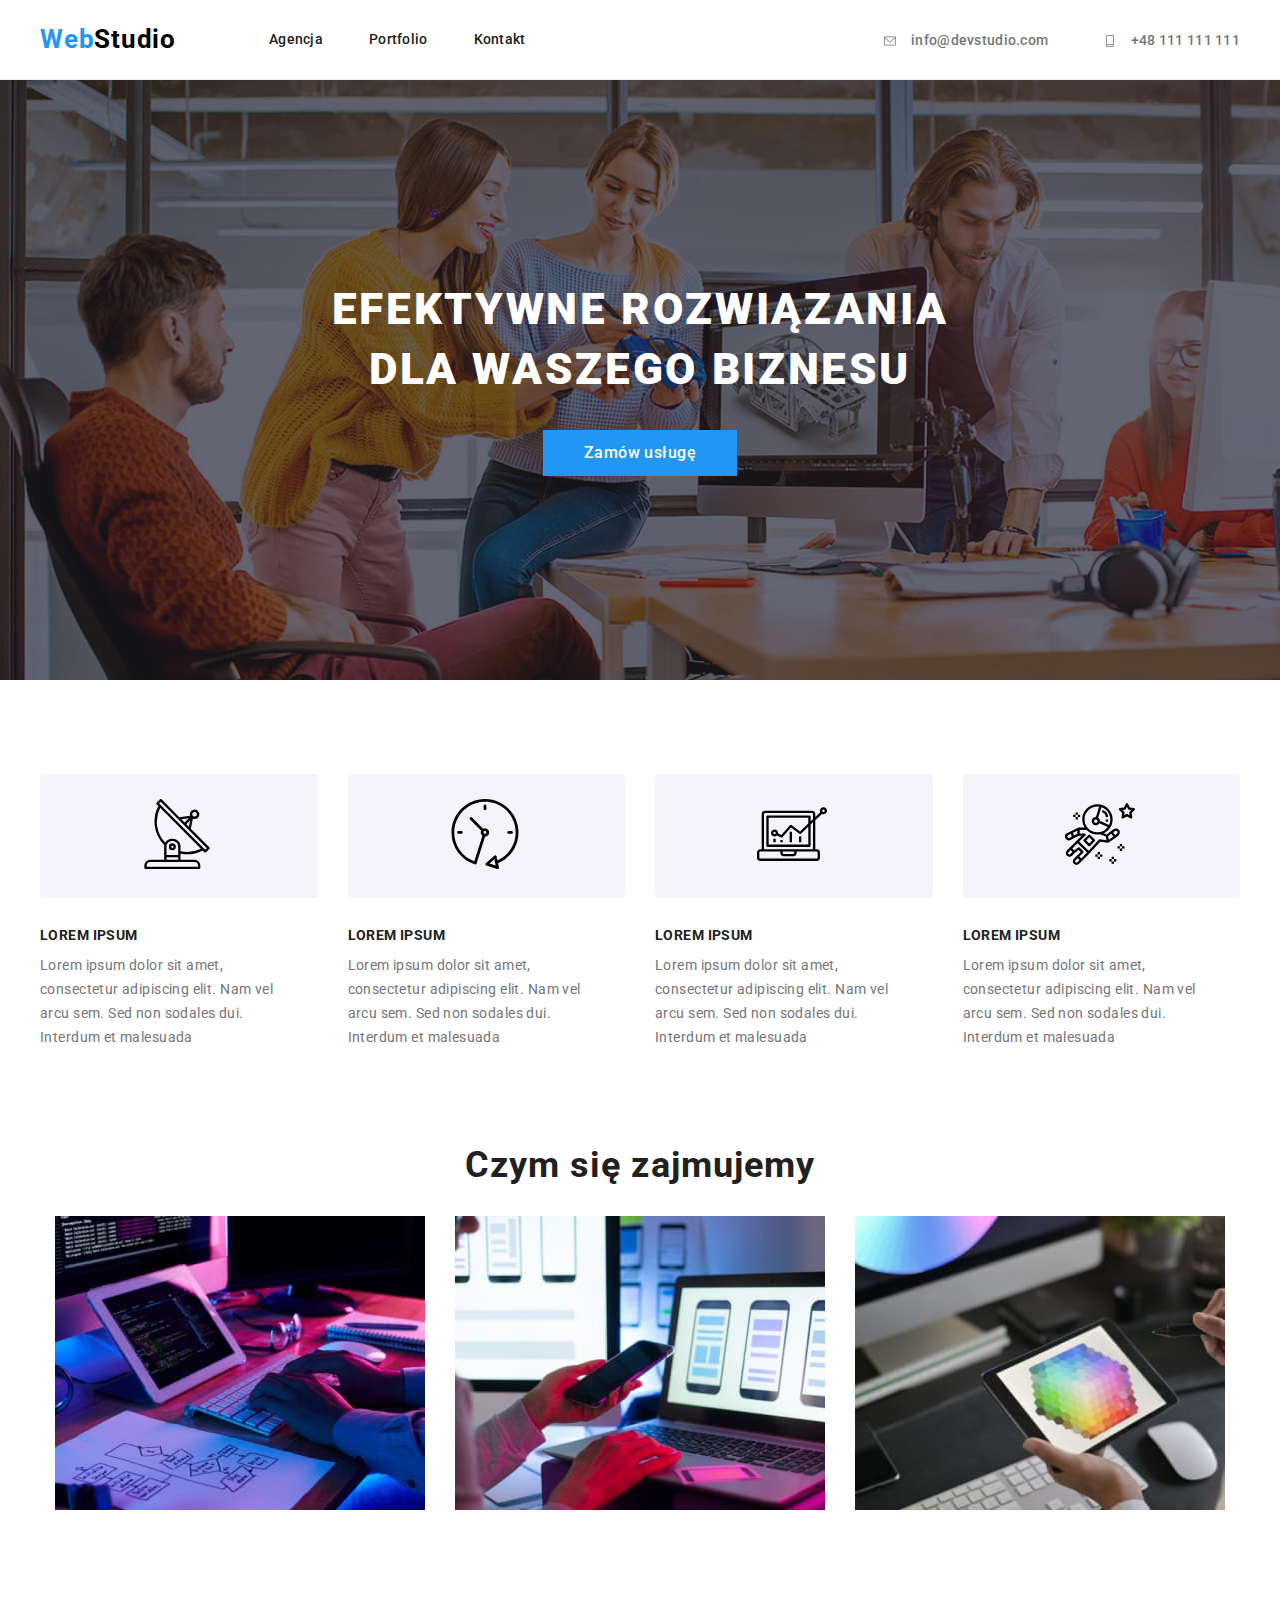
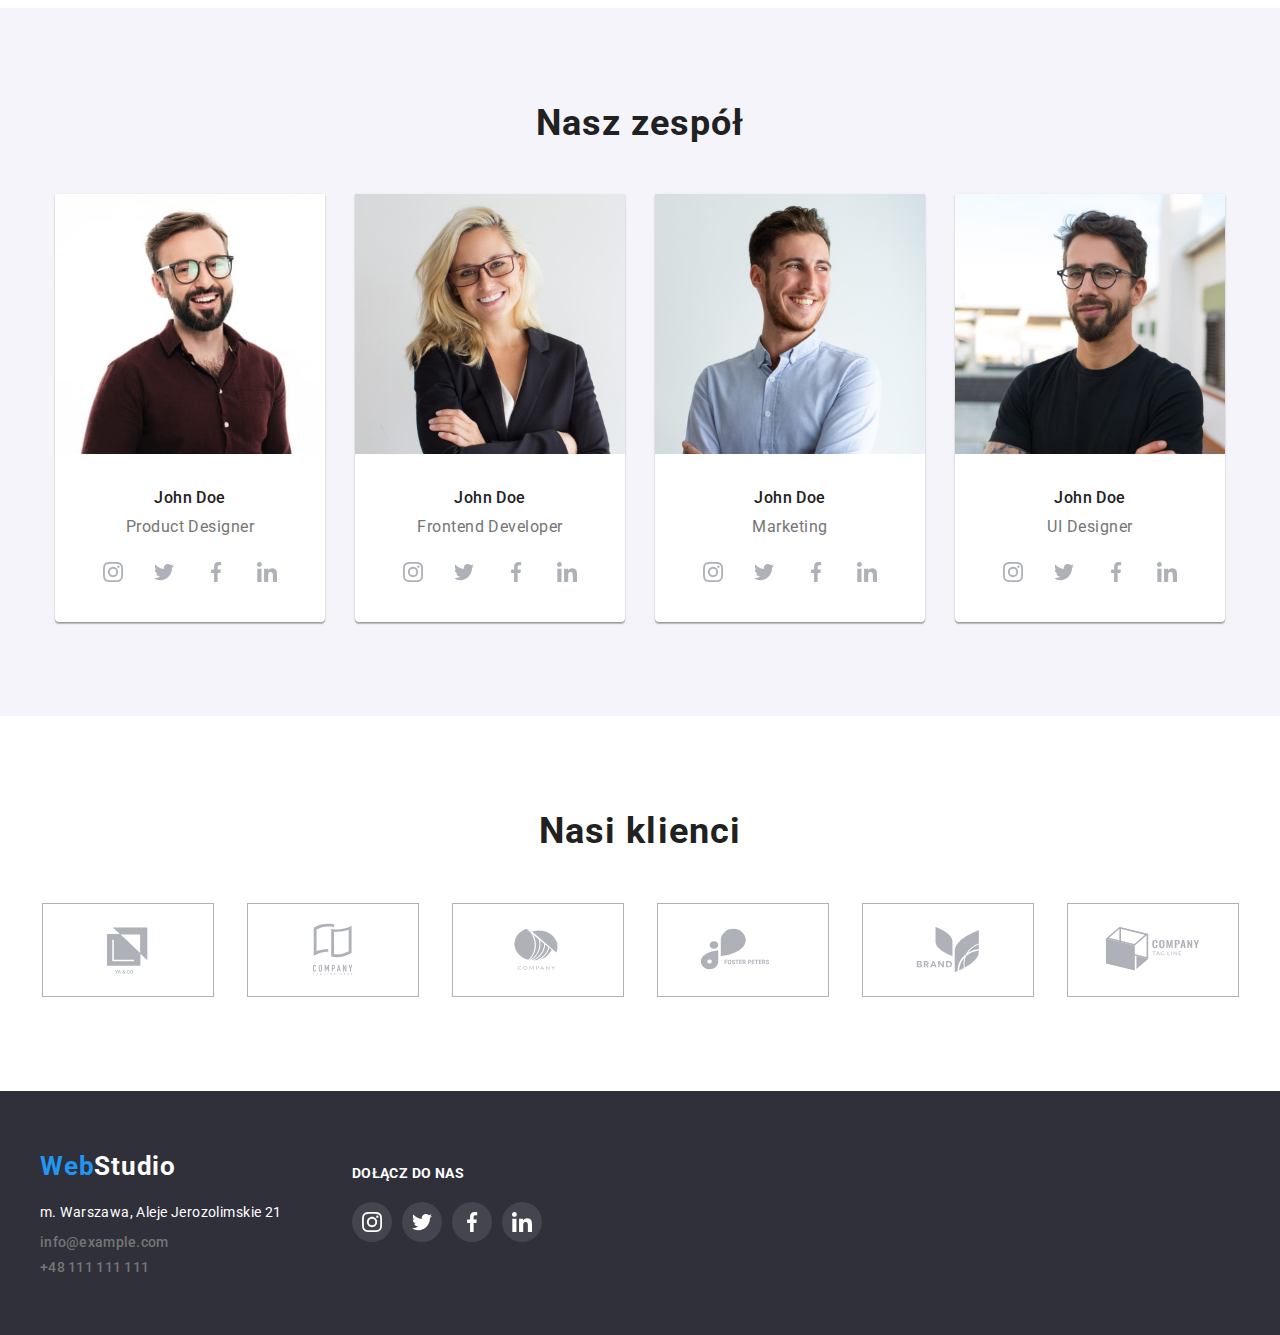
==== index.html @ 6904df34 "first-edits" ====
<!DOCTYPE html>
<html lang="pl">
    <head>
        <title>Studio</title>
        <link
            rel="stylesheet"
            href="https://cdnjs.cloudflare.com/ajax/libs/modern-normalize/1.1.0/modern-normalize.min.css"
            integrity="sha512-wpPYUAdjBVSE4KJnH1VR1HeZfpl1ub8YT/NKx4PuQ5NmX2tKuGu6U/JRp5y+Y8XG2tV+wKQpNHVUX03MfMFn9Q=="
            crossorigin="anonymous"
            referrerpolicy="no-referrer"
        />
        <link rel="stylesheet" href="css/styles.css" />
        <link rel="preconnect" href="https://fonts.googleapis.com" />
        <link rel="preconnect" href="https://fonts.gstatic.com" crossorigin />
        <link
            href="https://fonts.googleapis.com/css2?family=Raleway:wght@700&family=Roboto:wght@400;500;700;900&display=swap"
            rel="stylesheet"
        />
    </head>
    <body>
        <header class="site-nav">
            <div class="main-container">
                <div class="header-wrapper header-container">
                    <!-- LOGO -->
                    <div class="logo-header">
                        <a
                            href="index.html"
                            target="_parent"
                            rel="noreferrer noopener"
                            class="links-format"
                            ><span class="blue-font">Web</span
                            ><span class="dark-grey">Studio</span></a
                        >
                        <!-- AGENCJA, PORTFOLIO, KONTAKT -->
                        <nav class="sub-pages">
                            <ul class="list-forsubpages">
                                <li>
                                    <a class="links-format display-links first-second-nav" href="#"
                                        >Agencja</a
                                    >
                                </li>
                                <li>
                                    <a
                                        class="links-format display-links first-second-nav"
                                        href="portfolio.html"
                                        target="_parent"
                                        rel="noreferrer noopener"
                                        >Portfolio</a
                                    >
                                </li>
                                <li>
                                    <a class="links-format display-links" href="#">Kontakt</a>
                                </li>
                            </ul>
                        </nav>
                    </div>
                    <!-- CONTACT DETAILS -->
                    <div>
                        <a class="contact-header display-links" href="mailto:info@devstudio.com">
                            <svg width="16" height="12" class="icon-header">
                                <use href="./images/icons.svg#icon-envelope"></use>
                            </svg>
                            info@devstudio.com
                        </a>

                        <a class="contact-header display-links phone" href="tel:+48111111111">
                            <svg width="16" height="12" class="icon-header">
                                <use href="./images/icons.svg#icon-smartphone"></use>
                            </svg>

                            +48 111 111 111</a
                        >
                    </div>
                </div>
            </div>
        </header>

        <main>
            <section class="main-header-wrapper image-container">
                <div class="main-header">
                    <h1 class="big-title">
                        Efektywne rozwiązania <br />
                        dla waszego biznesu
                    </h1>
                    <button type="button" class="button-order" data-modal-open>Zamów usługę</button>
                </div>
            </section>

            <section class="list-wrapper main-container">
                <ul class="list">
                    <li>
                        <div class="box-lorem-ipsum">
                            <svg width="70" height="70">
                                <use href="./images/icons.svg#icon-antenna-1"></use>
                            </svg>
                        </div>

                        <h3 class="lorem-impsum-header">Lorem Ipsum</h3>
                        <p class="lorem-wording">
                            Lorem ipsum dolor sit amet, consectetur adipiscing elit. Nam vel arcu
                            sem. Sed non sodales dui. Interdum et malesuada
                        </p>
                    </li>
                    <li>
                        <div class="box-lorem-ipsum">
                            <svg width="70" height="70">
                                <use href="./images/icons.svg#icon-clock-1"></use>
                            </svg>
                        </div>

                        <h3 class="lorem-impsum-header">LOREM IPSUM</h3>
                        <p class="lorem-wording">
                            Lorem ipsum dolor sit amet, consectetur adipiscing elit. Nam vel arcu
                            sem. Sed non sodales dui. Interdum et malesuada
                        </p>
                    </li>
                    <li>
                        <div class="box-lorem-ipsum">
                            <svg width="70" height="70">
                                <use href="./images/icons.svg#icon-diagram-1"></use>
                            </svg>
                        </div>
                        <h3 class="lorem-impsum-header">LOREM IPSUM</h3>
                        <p class="lorem-wording">
                            Lorem ipsum dolor sit amet, consectetur adipiscing elit. Nam vel arcu
                            sem. Sed non sodales dui. Interdum et malesuada
                        </p>
                    </li>
                    <li>
                        <div class="box-lorem-ipsum">
                            <svg width="70" height="70">
                                <use href="./images/icons.svg#icon-astronaut-1"></use>
                            </svg>
                        </div>
                        <h3 class="lorem-impsum-header">LOREM IPSUM</h3>
                        <p class="lorem-wording">
                            Lorem ipsum dolor sit amet, consectetur adipiscing elit. Nam vel arcu
                            sem. Sed non sodales dui. Interdum et malesuada
                        </p>
                    </li>
                </ul>
            </section>

            <section>
                <div class="main-business-wrapper main-container">
                    <h2 class="main-business">Czym się zajmujemy</h2>
                    <div class="main-business-inner">
                        <picture>
                            <img
                                alt="designers-are-developing-application-smartphones-team-creators-is-working-interface-mobile-phones"
                                width="370"
                                height="294"
                                src="images/img-1.jpg"
                            />
                        </picture>

                        <picture>
                            <img
                                alt="creative-artist-web-design-with-working-colour-selection-graphic-tablet"
                                width="370"
                                height="294"
                                src="images/img-2.jpg"
                            />
                        </picture>

                        <picture>
                            <img
                                alt="designers-are-developing-application-smartphones-team-creators-is-working-interface-mobile-phones"
                                width="370"
                                height="294"
                                src="images/img-3.jpg"
                            />
                        </picture>
                    </div>
                </div>
            </section>

            <section>
                <div class="team-header-wrapper">
                    <h2 class="team-header">Nasz zespół</h2>

                    <div class="team-header-inner main-container">
                        <picture class="team-player-wrapper">
                            <img
                                alt="Product Designer"
                                width="270"
                                height="260"
                                src="images/img-4.jpg"
                            />
                            <div class="team-player-wrapper-2">
                                <h3 class="team-player">John Doe</h3>
                                <p class="team-role">Product Designer</p>
                            </div>
                            <div class="box-nasz-zespol-social-icons">
                                <a class="social-icons-our-team" href="#">
                                    <svg width="20" height="20">
                                        <use href="./images/icons.svg#icon-instagram-2"></use>
                                    </svg>
                                </a>
                                <a class="social-icons-our-team" href="#">
                                    <svg width="20" height="20">
                                        <use href="./images/icons.svg#icon-twitter-1"></use>
                                    </svg>
                                </a>
                                <a class="social-icons-our-team" href="#">
                                    <svg width="20" height="20">
                                        <use href="./images/icons.svg#icon-facebook-1"></use>
                                    </svg>
                                </a>
                                <a class="social-icons-our-team" href="#">
                                    <svg width="20" height="20">
                                        <use href="./images/icons.svg#icon-linkedin-1"></use>
                                    </svg>
                                </a>
                            </div>
                        </picture>

                        <picture class="team-player-wrapper">
                            <img
                                alt="Frontend Developer"
                                width="270"
                                height="260"
                                src="images/img-5.jpg"
                            />
                            <div class="team-player-wrapper-2">
                                <h3 class="team-player">John Doe</h3>
                                <p class="team-role">Frontend Developer</p>
                            </div>
                            <div class="box-nasz-zespol-social-icons">
                                <a class="social-icons-our-team" href="#">
                                    <svg width="20" height="20">
                                        <use href="./images/icons.svg#icon-instagram-2"></use>
                                    </svg>
                                </a>
                                <a class="social-icons-our-team" href="#">
                                    <svg width="20" height="20">
                                        <use href="./images/icons.svg#icon-twitter-1"></use>
                                    </svg>
                                </a>
                                <a class="social-icons-our-team" href="#">
                                    <svg width="20" height="20">
                                        <use href="./images/icons.svg#icon-facebook-1"></use>
                                    </svg>
                                </a>
                                <a class="social-icons-our-team" href="#">
                                    <svg width="20" height="20">
                                        <use href="./images/icons.svg#icon-linkedin-1"></use>
                                    </svg>
                                </a>
                            </div>
                        </picture>

                        <picture class="team-player-wrapper">
                            <img
                                alt="Frontend Developer"
                                width="270"
                                height="260"
                                src="images/img-6.jpg"
                            />
                            <div class="team-player-wrapper-2">
                                <h3 class="team-player">John Doe</h3>
                                <p class="team-role">Marketing</p>
                            </div>
                            <div class="box-nasz-zespol-social-icons">
                                <a class="social-icons-our-team" href="#">
                                    <svg width="20" height="20">
                                        <use href="./images/icons.svg#icon-instagram-2"></use>
                                    </svg>
                                </a>
                                <a class="social-icons-our-team" href="#">
                                    <svg width="20" height="20">
                                        <use href="./images/icons.svg#icon-twitter-1"></use>
                                    </svg>
                                </a>
                                <a class="social-icons-our-team" href="#">
                                    <svg width="20" height="20">
                                        <use href="./images/icons.svg#icon-facebook-1"></use>
                                    </svg>
                                </a>
                                <a class="social-icons-our-team" href="#">
                                    <svg width="20" height="20">
                                        <use href="./images/icons.svg#icon-linkedin-1"></use>
                                    </svg>
                                </a>
                            </div>
                        </picture>

                        <picture class="team-player-wrapper">
                            <img
                                alt="UI Designer"
                                width="270"
                                height="260"
                                src="images/img-7.jpg"
                            />
                            <div class="team-player-wrapper-2">
                                <h3 class="team-player">John Doe</h3>
                                <p class="team-role">UI Designer</p>
                            </div>
                            <div class="box-nasz-zespol-social-icons">
                                <a class="social-icons-our-team" href="#">
                                    <svg width="20" height="20">
                                        <use href="./images/icons.svg#icon-instagram-2"></use>
                                    </svg>
                                </a>
                                <a class="social-icons-our-team" href="#">
                                    <svg width="20" height="20">
                                        <use href="./images/icons.svg#icon-twitter-1"></use>
                                    </svg>
                                </a>
                                <a class="social-icons-our-team" href="#">
                                    <svg width="20" height="20">
                                        <use href="./images/icons.svg#icon-facebook-1"></use>
                                    </svg>
                                </a>
                                <a class="social-icons-our-team" href="#">
                                    <svg width="20" height="20">
                                        <use href="./images/icons.svg#icon-linkedin-1"></use>
                                    </svg>
                                </a>
                            </div>
                        </picture>
                    </div>
                </div>
            </section>
            <section class="our-clients-wrapper main-container">
                <h2 class="our-clients-title">Nasi klienci</h2>
                <ul class="our-clients-list">
                    <li class="our-clients-list-item">
                        <svg width="106" height="60">
                            <use href="./images/clients-icons.svg#icon-Logo-6"></use>
                        </svg>
                    </li>
                    <li class="our-clients-list-item">
                        <svg width="106" height="60">
                            <use href="./images/clients-icons.svg#icon-Logo-7"></use>
                        </svg>
                    </li>
                    <li class="our-clients-list-item">
                        <svg width="106" height="60">
                            <use href="./images/clients-icons.svg#icon-Logo-8"></use>
                        </svg>
                    </li>
                    <li class="our-clients-list-item">
                        <svg width="106" height="60">
                            <use href="./images/clients-icons.svg#icon-Logo-9"></use>
                        </svg>
                    </li>
                    <li class="our-clients-list-item">
                        <svg width="106" height="60">
                            <use href="./images/clients-icons.svg#icon-Logo-10"></use>
                        </svg>
                    </li>
                    <li class="our-clients-list-item">
                        <svg width="106" height="60">
                            <use href="./images/clients-icons.svg#icon-Logo-11"></use>
                        </svg>
                    </li>
                </ul>
            </section>
        </main>

        <footer class="footer-wrapper">
            <div class="footer-layout main-container">
                <div class="footer-composition">
                    <section>
                        <a class="logo-footer" href="#"
                            ><span class="blue-font">Web</span
                            ><span class="white-font">Studio</span></a
                        >

                        <address class="address">
                            <div class="address-wrapper">
                                <a
                                    href="https://goo.gl/maps/4ub1VhQaPMGV6A3t7"
                                    target="_blank"
                                    class="links-format"
                                    ><span class="direct-address"
                                        >m. Warszawa, Aleje Jerozolimskie 21</span
                                    ></a
                                >
                            </div>

                            <div class="email-wrapper">
                                <a
                                    class="contact-footer display-links"
                                    href="mailto:info@example.com"
                                    >info@example.com</a
                                >
                            </div>
                            <div class="phone-wrapper">
                                <a class="contact-footer display-links" href="tel:+48111111111"
                                    >+48 111 111 111</a
                                >
                            </div>
                        </address>
                    </section>
                    <section class="footer-social-wrapper">
                        <div>
                            <a class="footer-social">dołącz do nas</a>
                        </div>

                        <div class="footer-social-list-wrapper">
                            <a class="social-icons-footer" href="#">
                                <svg width="20" height="20">
                                    <use href="./images/icons.svg#icon-instagram-2"></use>
                                </svg>
                            </a>
                            <a class="social-icons-footer" href="#">
                                <svg width="20" height="20">
                                    <use href="./images/icons.svg#icon-twitter-1"></use>
                                </svg>
                            </a>
                            <a class="social-icons-footer" href="#">
                                <svg width="20" height="20">
                                    <use href="./images/icons.svg#icon-facebook-1"></use>
                                </svg>
                            </a>
                            <a class="social-icons-footer" href="#">
                                <svg width="20" height="20">
                                    <use href="./images/icons.svg#icon-linkedin-1"></use>
                                </svg>
                            </a>
                        </div>
                    </section>
                </div>
            </div>
        </footer>

        <div class="backdrop is-hidden" data-modal>
            <div class="modal">
                <button type="button" class="close-btn" data-modal-close>X</button>
            </div>
        </div>
        <script src="./js/modal.js"></script>
    </body>
</html>
---- css/styles.css ----
* {
    margin: 0;
    padding: 0;
}

body {
    font-family: 'Roboto', sans-serif;
    color: var(--standard-black);
}

.main-container {
    max-width: 1200px;
    margin: 0 auto;
    padding-left: 15px;
    padding-right: 15px;
}

.image-container {
    max-width: 1600px;
    max-height: 600px;
    margin: 0 auto;
}

.header-container {
    display: flex;
    justify-content: space-between;
    align-items: center;
}

.site-nav {
    border-bottom: 1px solid var(--light-grey-bottom-line);
}

.header-wrapper {
    padding-top: 24px;
    padding-bottom: 25px;
}

.logo-header {
    display: flex;
    align-items: center;
    text-decoration: none;
    font-size: 26px;
    font-weight: 700;
    line-height: 1.17;
    letter-spacing: 0.03em;
}

.sub-pages {
    font-size: 14px;
    font-weight: 500;
    line-height: 1.17;
    letter-spacing: 0.02em;
}

.list-forsubpages {
    list-style: none;
    display: flex;
    margin-left: 93px;
}

.list-portfolio {
    display: flex;
    list-style: none;
    justify-content: center;
}

.list {
    list-style: none;
    display: flex;
    gap: 30px;
}

.main-business-inner {
    margin-top: 30px;
    display: flex;
    gap: 30px;
    justify-content: center;
}

.team-header-inner {
    display: flex;
    gap: 30px;
    justify-content: center;
}

.first-second-nav {
    margin-right: 46px;
}

:root {
    --standard-blue: #2196f3;
    --standard-white: #ffffff;
    --standard-black: #212121;
    --dark-grey: #000000;
    --light-grey: #757575;
    --background-button-color: #f5f4fa;
    --background-black-color: #2f303a;
    --light-grey-bottom-line: #ececec;
    --portfolio-grey: #eeeeee;
}

.main-header-wrapper {
    background-image: linear-gradient(rgba(47, 48, 58, 0.4), rgba(47, 48, 58, 0.4)),
        url(../images/img-background.jpg);
}

.main-header {
    text-align: center;
    padding-top: 200px;
    padding-bottom: 280px;
}

.big-title {
    text-transform: uppercase;
    font-family: 'Roboto';
    font-style: normal;
    font-weight: 900;
    font-size: 44px;
    line-height: 1.36;
    letter-spacing: 0.06em;
    color: var(--standard-white);
}

.portfolio-header {
    font-size: 18px;
    font-weight: 700;
    line-height: 2;
    letter-spacing: 0.06em;
}

.lorem-impsum-header {
    font-weight: 700;
    font-size: 14px;
    line-height: 1.14;
    letter-spacing: 0.03em;
    text-transform: uppercase;
    padding-bottom: 10px;
}

.lorem-wording {
    font-size: 14px;
    line-height: 1.71;
    letter-spacing: 0.03em;
    color: var(--light-grey);
    padding-right: 30px;
}

.main-portfolio-wrapper {
    display: flex;
    flex-wrap: wrap;
    list-style: none;
    gap: 30px;
    margin-bottom: 94px;
}

.sub-portfolio-wrapper {
    border: 1px solid var(--portfolio-grey);
}

.sub-portfolio-wrapper:hover,
.sub-portfolio-wrapper:focus {
    box-shadow: 0px 1px 1px rgba(0, 0, 0, 0.12), 0px 4px 4px rgba(0, 0, 0, 0.06),
        1px 4px 6px rgba(0, 0, 0, 0.16);
}

.sub-portfolio {
    padding-left: 24px;
    padding-top: 20px;
    padding-bottom: 20px;
}

.main-business-wrapper {
    padding-bottom: 94px;
}

.main-business {
    font-weight: 700;
    font-size: 36px;
    line-height: 1.17;
    text-align: center;
    letter-spacing: 0.03em;
}

.team-header-wrapper {
    background: var(--background-button-color);
    padding-bottom: 94px;
}

.list-wrapper {
    padding-top: 94px;
    padding-bottom: 94px;
}

.list-wrapper-portfolio {
    padding-top: 94px;
    padding-bottom: 56px;
}

.team-header {
    font-weight: 700;
    font-size: 36px;
    line-height: 1.17;
    text-align: center;
    letter-spacing: 0.03em;
    padding-top: 94px;
    padding-bottom: 50px;
}

.team-player-wrapper-2 {
    padding-top: 30px;
}

.team-player-wrapper {
    background: var(--standard-white);
    border-radius: 0 0 4px 4px;
    box-shadow: 0px 1px 3px rgba(0, 0, 0, 0.12), 0px 1px 1px rgba(0, 0, 0, 0.14),
        0px 2px 1px rgba(0, 0, 0, 0.2);
}

.team-player {
    font-weight: 500;
    font-size: 16px;
    line-height: 1.19;
    text-align: center;
    letter-spacing: 0.03em;
}

.team-role {
    font-size: 16px;
    line-height: 1.19;
    text-align: center;
    letter-spacing: 0.03em;
    color: var(--light-grey);
    padding-top: 10px;
}

.portfolio-title {
    font-size: 16px;
    line-height: 1.88;
    color: var(--light-grey);
    letter-spacing: 0.03em;
}

.blue-font {
    color: var(--standard-blue);
}

.white-font {
    color: var(--standard-white);
}

.dark-grey {
    color: var(--dark-grey);
}

.links-format {
    text-decoration: none;
    color: var(--standard-black);
}

.button-order {
    font-family: 'Roboto', sans-serif;
    color: var(--standard-white);
    background: var(--standard-blue);
    border: none;
    font-size: 16px;
    font-weight: 500;
    line-height: 1.63;
    letter-spacing: 0.03em;
    cursor: pointer;
    margin-top: 30px;
    padding-top: 10px;
    padding-bottom: 10px;
    padding-left: 41px;
    padding-right: 41px;
}

.button-services {
    font-family: 'Roboto', sans-serif;
    color: var(--standard-black);
    background: var(--background-button-color);
    border: none;
    font-size: 16px;
    font-weight: 500;
    line-height: 1.63;
    letter-spacing: 0.03em;
    text-align: center;
    cursor: pointer;
    text-decoration: none;
    margin-right: 8px;
    padding-top: 6px;
    padding-bottom: 6px;
    padding-left: 22px;
    padding-right: 22px;
    box-shadow: 0px 3px 1px rgba(0, 0, 0, 0.1), 0px 1px 2px rgba(0, 0, 0, 0.08),
        0px 2px 2px rgba(0, 0, 0, 0.12);
    border-radius: 4px;
}

.display-links:hover,
.display-links:focus {
    color: var(--standard-blue);
}

.display-links-buttons:hover,
.display-links-buttons:focus {
    color: var(--standard-white);
    background: var(--standard-blue);
}

.display-links {
    transition: cubic-bezier(0.4, 0, 0.2, 1);
    transition-duration: 2s;
}

.footer-layout {
    padding-top: 60px;
    padding-bottom: 60px;
}

.footer-composition {
    display: flex;
}

.footer-wrapper {
    background: var(--background-black-color);
}

.footer-social {
    text-transform: uppercase;
    font-size: 14px;
    font-weight: 700;
    line-height: 1.17;
    letter-spacing: 0.03em;
    color: var(--standard-white);
}

.logo-footer {
    text-decoration: none;
    font-size: 26px;
    font-weight: 700;
    line-height: 1.17;
    letter-spacing: 0.03em;
}

.footer-social-wrapper {
    padding-top: 12px;
    padding-left: 70px;
}

.footer-social-list-wrapper {
    padding-top: 20px;
    display: flex;
    gap: 10px;
}

.address {
    font-size: 14px;
    font-style: normal;
    line-height: 1.71;
    letter-spacing: 0.03em;
    display: block;
}

.address-wrapper {
    padding-top: 20px;
}

.direct-address {
    color: var(--standard-white);
}

.contact-header {
    text-decoration: none;
    color: var(--light-grey);
    font-weight: 500;
    font-size: 14px;
    line-height: 16px;
    letter-spacing: 0.02em;
    margin: 0;
}

.contact-footer {
    text-decoration: none;
    color: var(--light-grey);
    font-weight: 500;
    font-size: 14px;
    line-height: 16px;
    letter-spacing: 0.02em;
    display: block;
}

.email-wrapper {
    padding-top: 9px;
}

.phone-wrapper {
    padding-top: 9px;
}

.phone {
    margin-left: 50px;
}

.icon-header {
    vertical-align: middle;
    fill: currentColor;
    margin-right: 10px;
}

.box-lorem-ipsum {
    background-color: var(--background-button-color);
    padding-top: 25px;
    padding-left: 102.34px;
    padding-bottom: 25px;
    margin-bottom: 30px;
    border-radius: 4px;
}

.box-nasz-zespol-social-icons {
    display: flex;
    justify-content: space-around;
    margin-left: 32px;
    margin-right: 32px;
    padding-bottom: 30px;
    padding-top: 16px;
}

.social-icons-our-team {
    fill: #afb1b8;
    cursor: pointer;
    width: 40px;
    height: 40px;
    display: flex;
    justify-content: center;
    align-items: center;
}

.social-icons-footer {
    fill: var(--standard-white);
    cursor: pointer;
    width: 40px;
    height: 40px;
    background-color: rgba(255, 255, 255, 0.1);
    border-radius: 50%;
    display: flex;
    justify-content: center;
    align-items: center;
}

.our-clients-wrapper {
    padding-top: 94px;
    padding-bottom: 94px;
}

.our-clients-title {
    font-weight: 700;
    font-size: 36px;
    line-height: 1.17;
    text-align: center;
    letter-spacing: 0.03em;
}

.our-clients-list {
    padding-top: 50px;
    list-style: none;
    display: flex;
    justify-content: space-around;
    gap: 30px;
}

.our-clients-list-item {
    border: 1px solid #afb1b8;
    width: 170px;
    height: 92px;
    display: flex;
    align-items: center;
    justify-content: center;
    fill: currentColor;
    color: #afb1b8;
    cursor: pointer;
}

.social-icons-our-team:hover,
.social-icons-our-team:focus {
    fill: var(--standard-white);
    background: var(--standard-blue);
    border-radius: 50%;
}

.social-icons-footer:hover,
.social-icons-footer:focus {
    fill: var(--standard-white);
    background: var(--standard-blue);
    border-radius: 50%;
}

.our-clients-list-item:hover {
    border-color: var(--standard-blue);
    fill: var(--standard-blue);
}

.is-hidden {
    opacity: 0;
    visibility: hidden;
    pointer-events: none;
}

.backdrop {
    position: fixed;
    left: 0;
    top: 0;
    width: 100%;
    height: 100%;
    background-color: rgba(0, 0, 0, 0.2);
}

.modal {
    position: absolute;
    top: 50%;
    left: 50%;
    box-shadow: 0px 1px 3px rgba(0, 0, 0, 0.12), 0px 1px 1px rgba(0, 0, 0, 0.14),
        0px 2px 1px rgba(0, 0, 0, 0.2);
    border-radius: 4px;
    transform: translate(-50%, -50%);
    width: 528px;
    min-height: 581px;
    background-color: var(--standard-white);
}

.close-btn {
    position: absolute;
    top: 8px;
    right: 8px;
    width: 30px;
    height: 30px;
    background-color: var(--standard-white);
    border: 1px solid rgba(0, 0, 0, 0.1);
    border-radius: 50px;
    cursor: pointer;
}
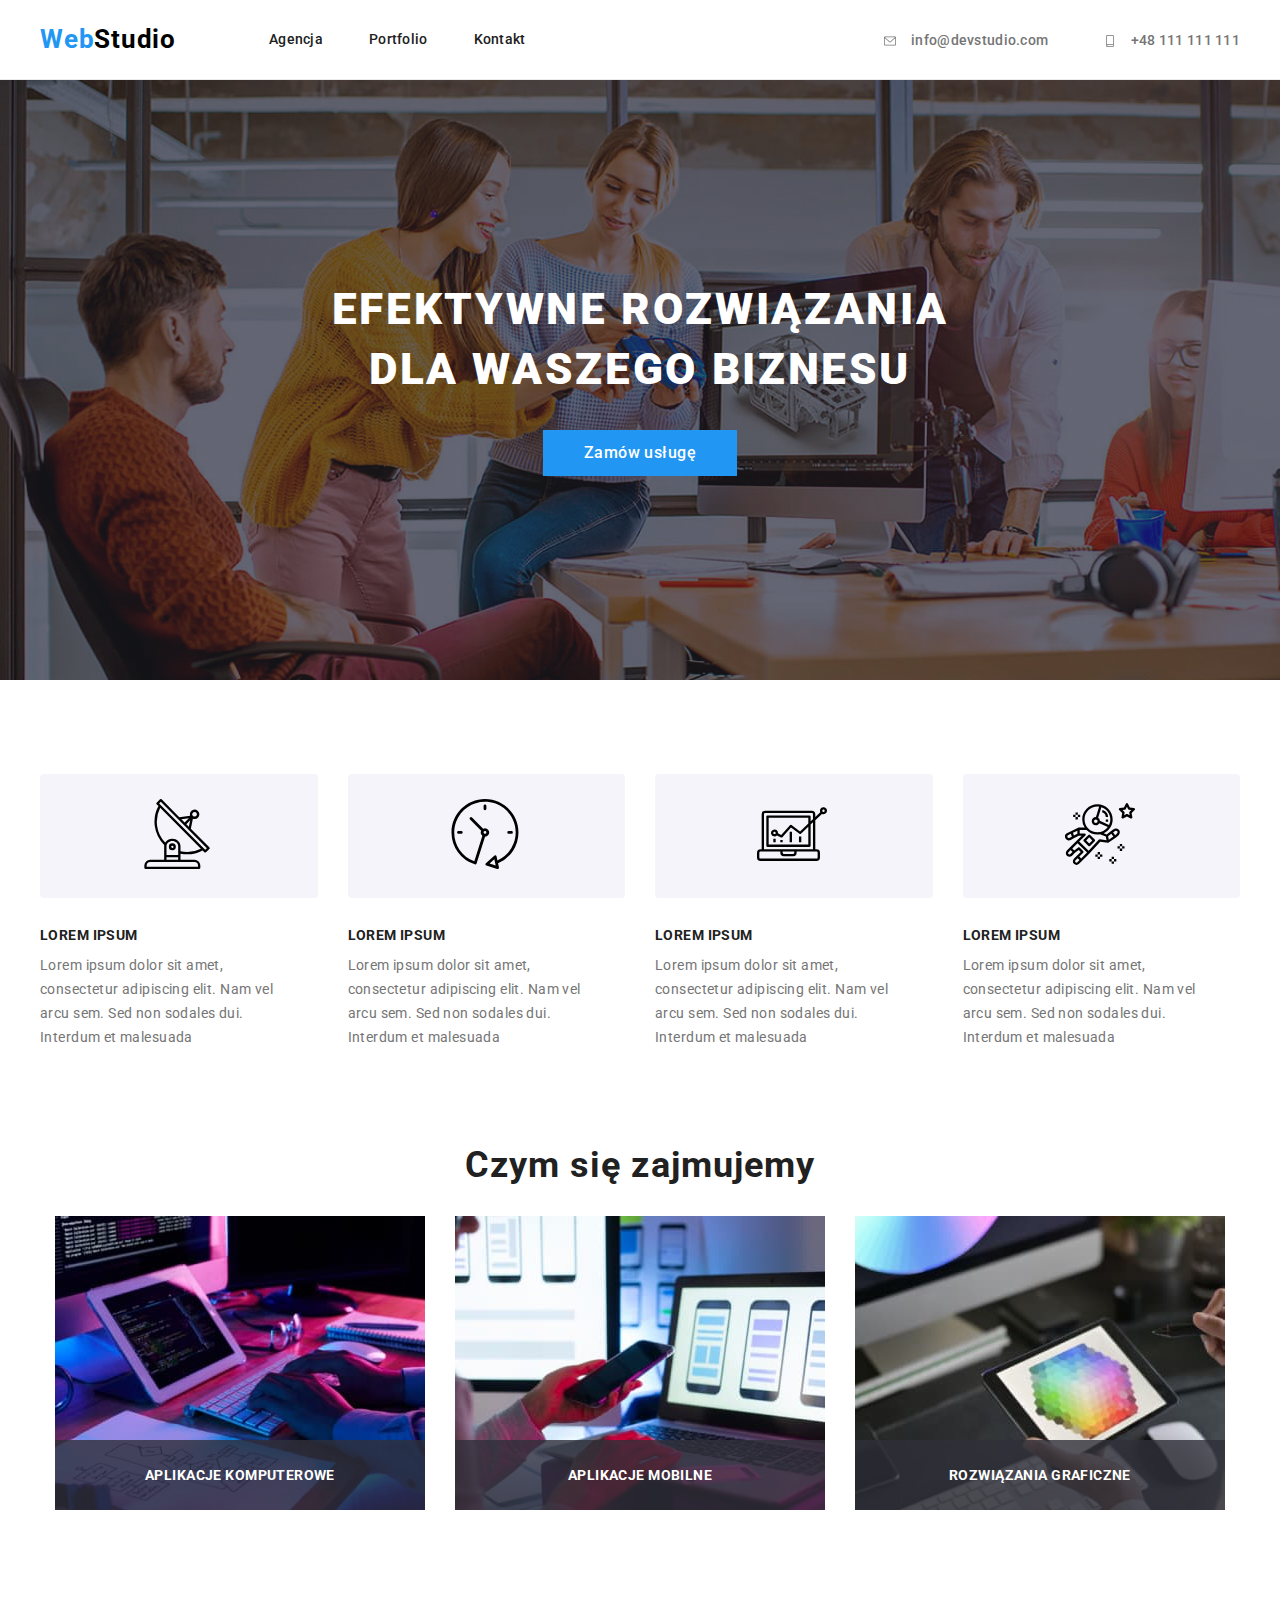
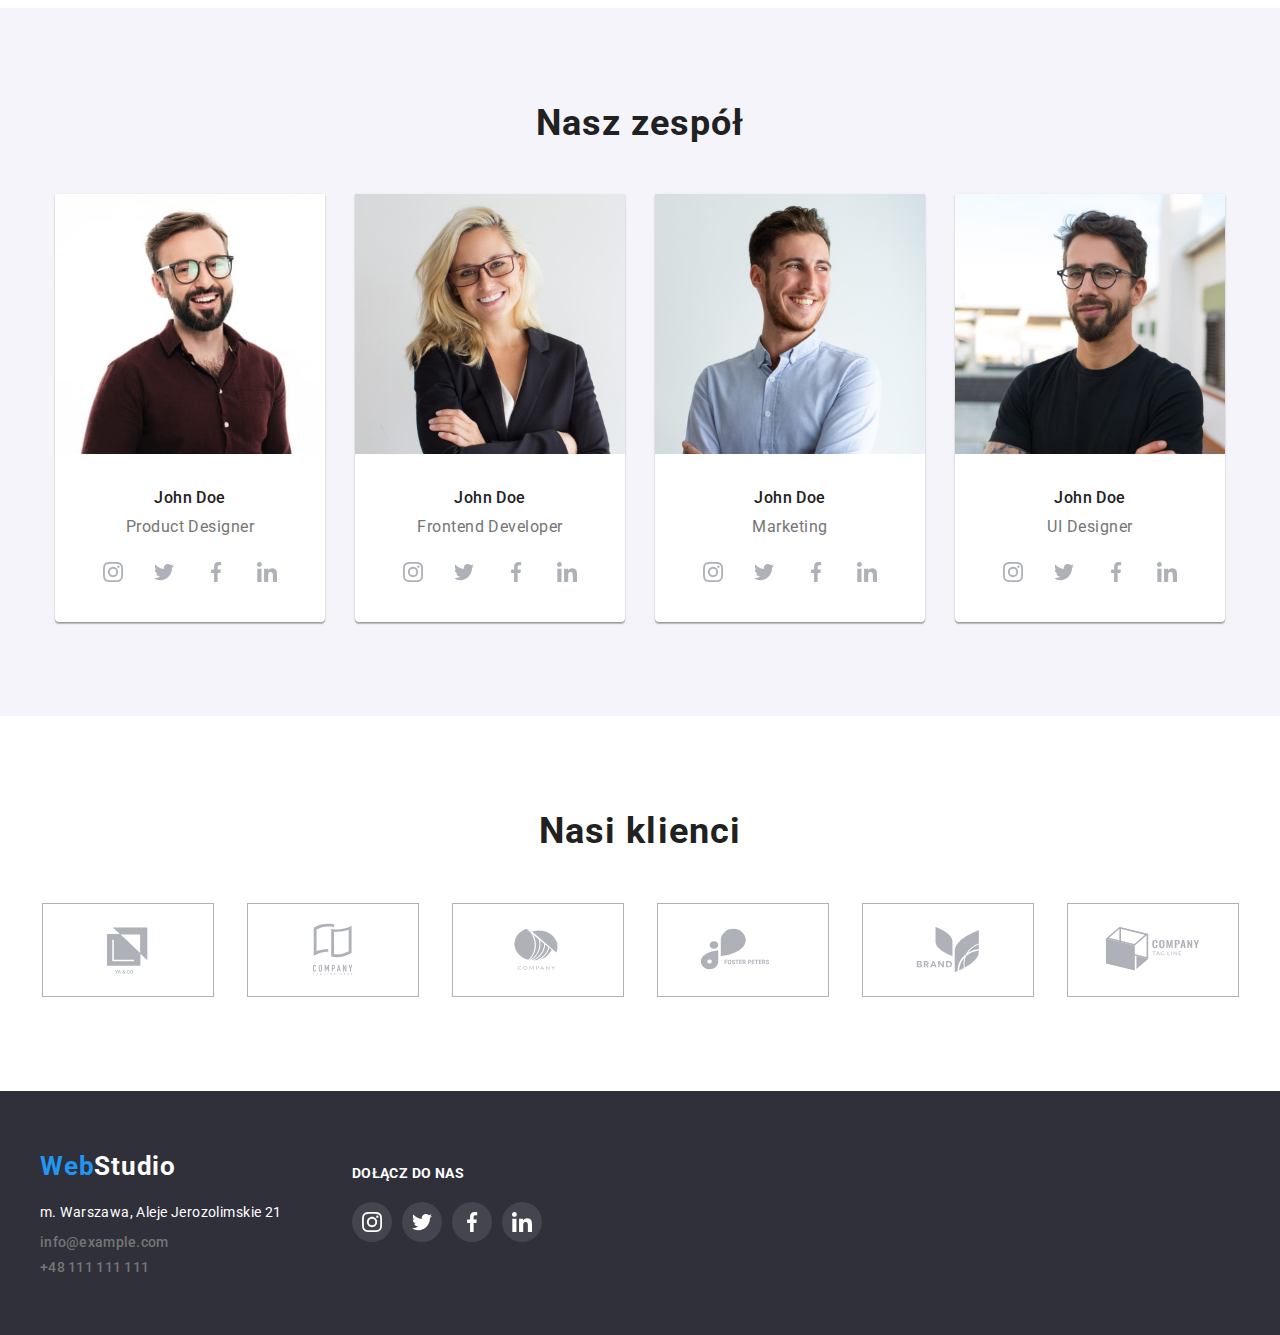
==== commit 38da9dcc: "edits" ====
--- a/index.html
+++ b/index.html
@@ -152,6 +152,9 @@
                                 height="294"
                                 src="images/img-1.jpg"
                             />
+                            <div class="main-business-desc-box">
+                                <div class="main-business-desc">aplikacje komputerowe</div>
+                            </div>
                         </picture>
 
                         <picture>
@@ -161,6 +164,9 @@
                                 height="294"
                                 src="images/img-2.jpg"
                             />
+                            <div class="main-business-desc-box">
+                                <div class="main-business-desc">aplikacje mobilne</div>
+                            </div>
                         </picture>
 
                         <picture>
@@ -170,6 +176,9 @@
                                 height="294"
                                 src="images/img-3.jpg"
                             />
+                            <div class="main-business-desc-box">
+                                <div class="main-business-desc">rozwiązania graficzne</div>
+                            </div>
                         </picture>
                     </div>
                 </div>
--- a/css/styles.css
+++ b/css/styles.css
@@ -76,6 +76,29 @@
     display: flex;
     gap: 30px;
     justify-content: center;
+    position: relative;
+}
+
+.main-business-desc {
+    text-transform: uppercase;
+    color: var(--standard-white);
+    height: 16px;
+    font-weight: 700;
+    letter-spacing: 0.03em;
+    font-size: 14px;
+    z-index: 2;
+    display: flex;
+    justify-content: center;
+    padding-top: 27px;
+}
+
+.main-business-desc-box {
+    background-color: rgba(47, 48, 58, 0.8);
+    width: 370px;
+    height: 70px;
+    z-index: 1;
+    position: absolute;
+    top: 224px;
 }
 
 .team-header-inner {
@@ -309,7 +332,10 @@
     background: var(--standard-blue);
 }
 
-.display-links {
+.display-links,
+.social-icons-our-team,
+.social-icons-footer,
+.our-clients-list-item {
     transition: cubic-bezier(0.4, 0, 0.2, 1);
     transition-duration: 2s;
 }
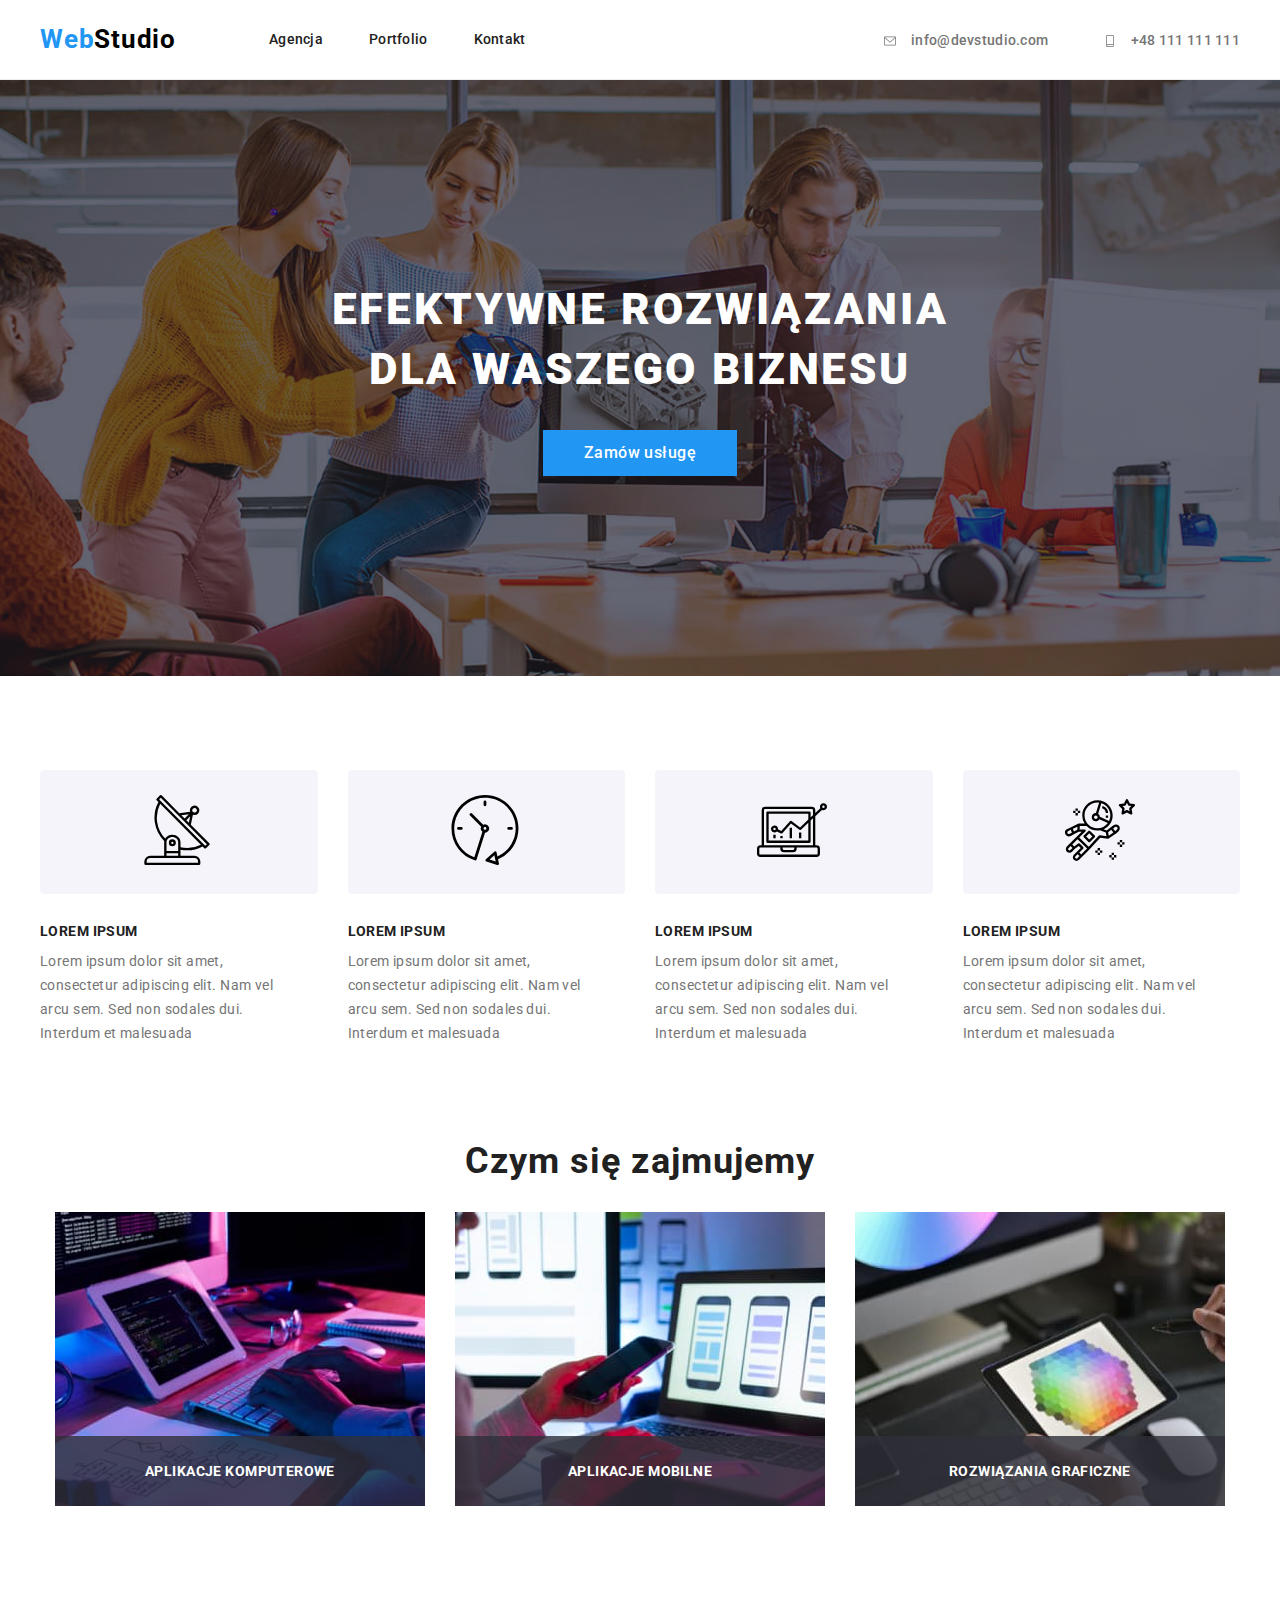
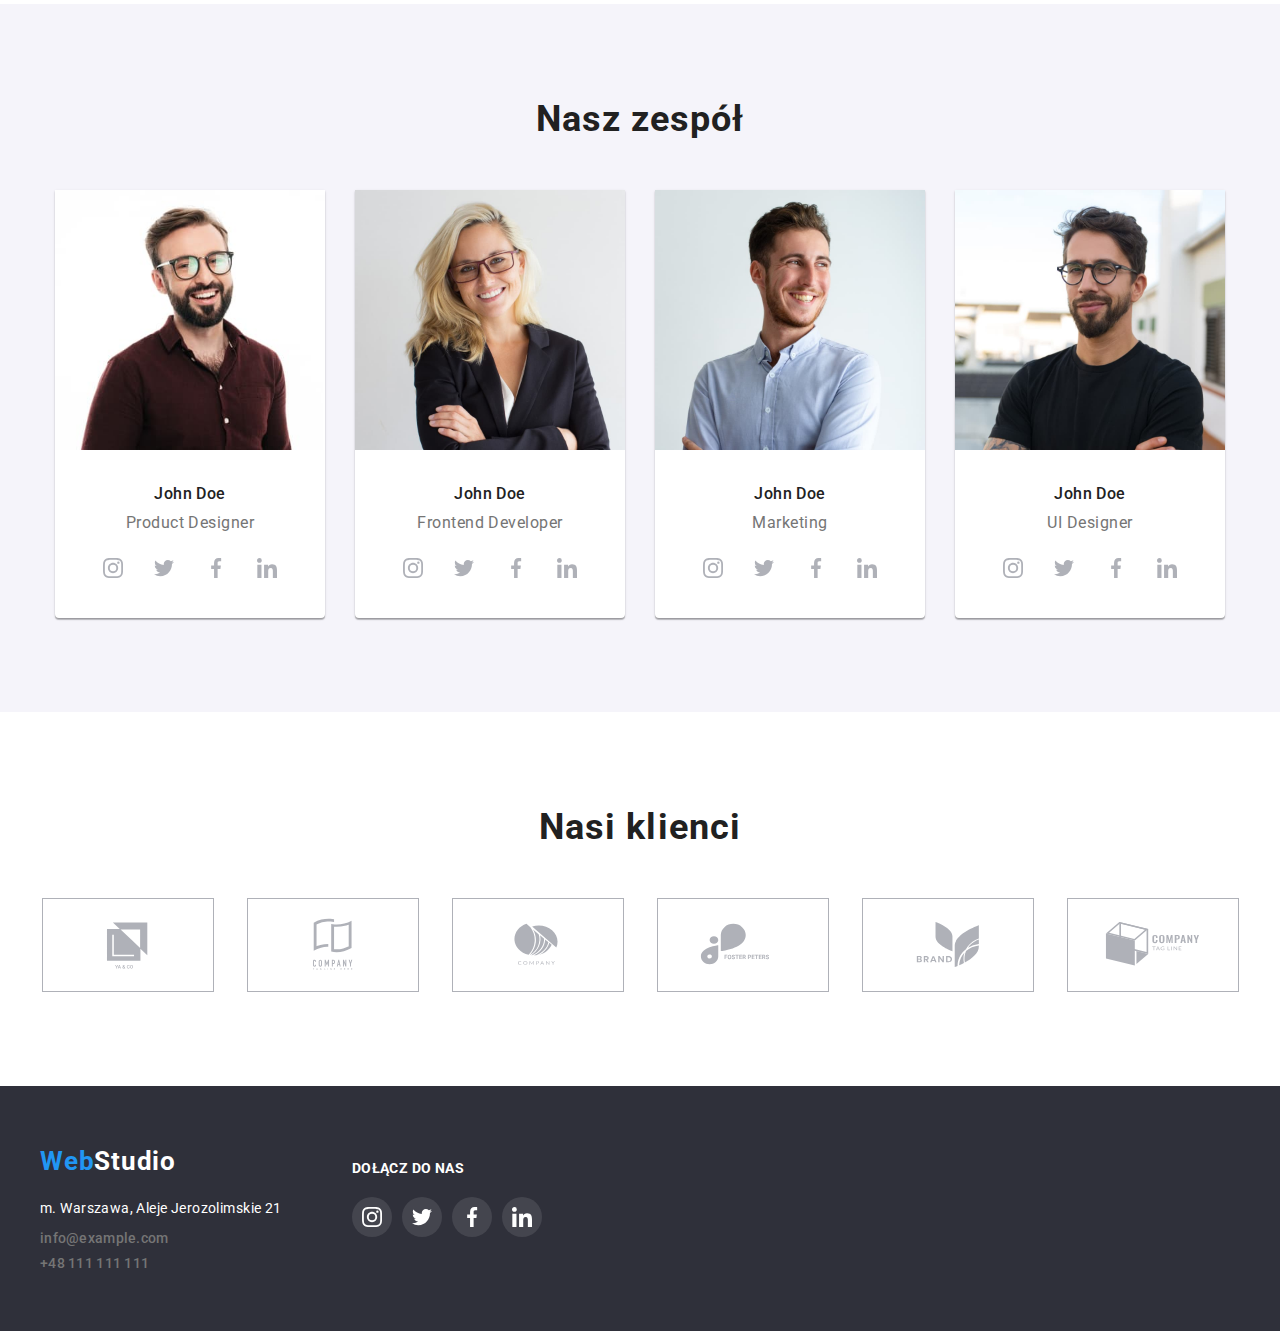
==== commit fcadac83: "edits" ====
--- a/index.html
+++ b/index.html
@@ -19,131 +19,127 @@
     </head>
     <body>
         <header class="site-nav">
-            <div class="main-container">
-                <div class="header-wrapper header-container">
-                    <!-- LOGO -->
-                    <div class="logo-header">
-                        <a
-                            href="index.html"
-                            target="_parent"
-                            rel="noreferrer noopener"
-                            class="links-format"
-                            ><span class="blue-font">Web</span
-                            ><span class="dark-grey">Studio</span></a
-                        >
-                        <!-- AGENCJA, PORTFOLIO, KONTAKT -->
-                        <nav class="sub-pages">
-                            <ul class="list-forsubpages">
-                                <li>
-                                    <a class="links-format display-links first-second-nav" href="#"
-                                        >Agencja</a
-                                    >
-                                </li>
-                                <li>
-                                    <a
-                                        class="links-format display-links first-second-nav"
-                                        href="portfolio.html"
-                                        target="_parent"
-                                        rel="noreferrer noopener"
-                                        >Portfolio</a
-                                    >
-                                </li>
-                                <li>
-                                    <a class="links-format display-links" href="#">Kontakt</a>
-                                </li>
-                            </ul>
-                        </nav>
-                    </div>
-                    <!-- CONTACT DETAILS -->
-                    <div>
-                        <a class="contact-header display-links" href="mailto:info@devstudio.com">
-                            <svg width="16" height="12" class="icon-header">
-                                <use href="./images/icons.svg#icon-envelope"></use>
-                            </svg>
-                            info@devstudio.com
-                        </a>
-
-                        <a class="contact-header display-links phone" href="tel:+48111111111">
-                            <svg width="16" height="12" class="icon-header">
-                                <use href="./images/icons.svg#icon-smartphone"></use>
-                            </svg>
-
-                            +48 111 111 111</a
-                        >
-                    </div>
+            <div class="header-wrapper header-container container">
+                <!-- LOGO -->
+                <div class="logo-header">
+                    <a
+                        href="index.html"
+                        target="_parent"
+                        rel="noreferrer noopener"
+                        class="links-format"
+                        ><span class="blue-font">Web</span><span class="dark-grey">Studio</span></a
+                    >
+                    <!-- AGENCJA, PORTFOLIO, KONTAKT -->
+                    <nav class="sub-pages">
+                        <ul class="list-forsubpages">
+                            <li>
+                                <a class="links-format display-links first-second-nav" href="#"
+                                    >Agencja</a
+                                >
+                            </li>
+                            <li>
+                                <a
+                                    class="links-format display-links first-second-nav"
+                                    href="portfolio.html"
+                                    target="_parent"
+                                    rel="noreferrer noopener"
+                                    >Portfolio</a
+                                >
+                            </li>
+                            <li>
+                                <a class="links-format display-links" href="#">Kontakt</a>
+                            </li>
+                        </ul>
+                    </nav>
+                </div>
+                <!-- CONTACT DETAILS -->
+                <div>
+                    <a class="contact-header display-links" href="mailto:info@devstudio.com">
+                        <svg width="16" height="12" class="icon-header">
+                            <use href="./images/icons.svg#icon-envelope"></use>
+                        </svg>
+                        info@devstudio.com
+                    </a>
+
+                    <a class="contact-header display-links phone" href="tel:+48111111111">
+                        <svg width="16" height="12" class="icon-header">
+                            <use href="./images/icons.svg#icon-smartphone"></use>
+                        </svg>
+
+                        +48 111 111 111</a
+                    >
                 </div>
             </div>
         </header>
 
         <main>
-            <section class="main-header-wrapper image-container">
-                <div class="main-header">
-                    <h1 class="big-title">
-                        Efektywne rozwiązania <br />
-                        dla waszego biznesu
-                    </h1>
+            <section class="order section">
+                <div class="container">
+                    <h1 class="big-title">Efektywne rozwiązania dla waszego biznesu</h1>
                     <button type="button" class="button-order" data-modal-open>Zamów usługę</button>
                 </div>
             </section>
 
-            <section class="list-wrapper main-container">
-                <ul class="list">
-                    <li>
-                        <div class="box-lorem-ipsum">
-                            <svg width="70" height="70">
-                                <use href="./images/icons.svg#icon-antenna-1"></use>
-                            </svg>
-                        </div>
-
-                        <h3 class="lorem-impsum-header">Lorem Ipsum</h3>
-                        <p class="lorem-wording">
-                            Lorem ipsum dolor sit amet, consectetur adipiscing elit. Nam vel arcu
-                            sem. Sed non sodales dui. Interdum et malesuada
-                        </p>
-                    </li>
-                    <li>
-                        <div class="box-lorem-ipsum">
-                            <svg width="70" height="70">
-                                <use href="./images/icons.svg#icon-clock-1"></use>
-                            </svg>
-                        </div>
-
-                        <h3 class="lorem-impsum-header">LOREM IPSUM</h3>
-                        <p class="lorem-wording">
-                            Lorem ipsum dolor sit amet, consectetur adipiscing elit. Nam vel arcu
-                            sem. Sed non sodales dui. Interdum et malesuada
-                        </p>
-                    </li>
-                    <li>
-                        <div class="box-lorem-ipsum">
-                            <svg width="70" height="70">
-                                <use href="./images/icons.svg#icon-diagram-1"></use>
-                            </svg>
-                        </div>
-                        <h3 class="lorem-impsum-header">LOREM IPSUM</h3>
-                        <p class="lorem-wording">
-                            Lorem ipsum dolor sit amet, consectetur adipiscing elit. Nam vel arcu
-                            sem. Sed non sodales dui. Interdum et malesuada
-                        </p>
-                    </li>
-                    <li>
-                        <div class="box-lorem-ipsum">
-                            <svg width="70" height="70">
-                                <use href="./images/icons.svg#icon-astronaut-1"></use>
-                            </svg>
-                        </div>
-                        <h3 class="lorem-impsum-header">LOREM IPSUM</h3>
-                        <p class="lorem-wording">
-                            Lorem ipsum dolor sit amet, consectetur adipiscing elit. Nam vel arcu
-                            sem. Sed non sodales dui. Interdum et malesuada
-                        </p>
-                    </li>
-                </ul>
+            <section class="list-wrapper section">
+                <div class="container">
+                    <ul class="list">
+                        <li>
+                            <div class="box-lorem-ipsum">
+                                <svg width="70" height="70">
+                                    <use href="./images/icons.svg#icon-antenna-1"></use>
+                                </svg>
+                            </div>
+
+                            <h3 class="lorem-impsum-header">Lorem Ipsum</h3>
+                            <p class="lorem-wording">
+                                Lorem ipsum dolor sit amet, consectetur adipiscing elit. Nam vel
+                                arcu sem. Sed non sodales dui. Interdum et malesuada
+                            </p>
+                        </li>
+                        <li>
+                            <div class="box-lorem-ipsum">
+                                <svg width="70" height="70">
+                                    <use href="./images/icons.svg#icon-clock-1"></use>
+                                </svg>
+                            </div>
+
+                            <h3 class="lorem-impsum-header">LOREM IPSUM</h3>
+                            <p class="lorem-wording">
+                                Lorem ipsum dolor sit amet, consectetur adipiscing elit. Nam vel
+                                arcu sem. Sed non sodales dui. Interdum et malesuada
+                            </p>
+                        </li>
+                        <li>
+                            <div class="box-lorem-ipsum">
+                                <svg width="70" height="70">
+                                    <use href="./images/icons.svg#icon-diagram-1"></use>
+                                </svg>
+                            </div>
+                            <h3 class="lorem-impsum-header">LOREM IPSUM</h3>
+                            <p class="lorem-wording">
+                                Lorem ipsum dolor sit amet, consectetur adipiscing elit. Nam vel
+                                arcu sem. Sed non sodales dui. Interdum et malesuada
+                            </p>
+                        </li>
+                        <li>
+                            <div class="box-lorem-ipsum">
+                                <svg width="70" height="70">
+                                    <use href="./images/icons.svg#icon-astronaut-1"></use>
+                                </svg>
+                            </div>
+                            <h3 class="lorem-impsum-header">LOREM IPSUM</h3>
+                            <p class="lorem-wording">
+                                Lorem ipsum dolor sit amet, consectetur adipiscing elit. Nam vel
+                                arcu sem. Sed non sodales dui. Interdum et malesuada
+                            </p>
+                        </li>
+                    </ul>
+                </div>
             </section>
 
-            <section>
-                <div class="main-business-wrapper main-container">
-                    <h2 class="main-business">Czym się zajmujemy</h2>
+            <section class="section main-business">
+                <div class="container">
+                    <h2 class="main-business-title">Czym się zajmujemy</h2>
                     <div class="main-business-inner">
                         <picture>
                             <img
@@ -184,11 +180,11 @@
                 </div>
             </section>
 
-            <section>
-                <div class="team-header-wrapper">
-                    <h2 class="team-header">Nasz zespół</h2>
-
-                    <div class="team-header-inner main-container">
+            <section class="section team-header">
+                <div class="container">
+                    <h2 class="team-header-title">Nasz zespół</h2>
+
+                    <div class="team-header-inner">
                         <picture class="team-player-wrapper">
                             <img
                                 alt="Product Designer"
@@ -331,47 +327,49 @@
                     </div>
                 </div>
             </section>
-            <section class="our-clients-wrapper main-container">
-                <h2 class="our-clients-title">Nasi klienci</h2>
-                <ul class="our-clients-list">
-                    <li class="our-clients-list-item">
-                        <svg width="106" height="60">
-                            <use href="./images/clients-icons.svg#icon-Logo-6"></use>
-                        </svg>
-                    </li>
-                    <li class="our-clients-list-item">
-                        <svg width="106" height="60">
-                            <use href="./images/clients-icons.svg#icon-Logo-7"></use>
-                        </svg>
-                    </li>
-                    <li class="our-clients-list-item">
-                        <svg width="106" height="60">
-                            <use href="./images/clients-icons.svg#icon-Logo-8"></use>
-                        </svg>
-                    </li>
-                    <li class="our-clients-list-item">
-                        <svg width="106" height="60">
-                            <use href="./images/clients-icons.svg#icon-Logo-9"></use>
-                        </svg>
-                    </li>
-                    <li class="our-clients-list-item">
-                        <svg width="106" height="60">
-                            <use href="./images/clients-icons.svg#icon-Logo-10"></use>
-                        </svg>
-                    </li>
-                    <li class="our-clients-list-item">
-                        <svg width="106" height="60">
-                            <use href="./images/clients-icons.svg#icon-Logo-11"></use>
-                        </svg>
-                    </li>
-                </ul>
+            <section class="our-clients-wrapper section">
+                <div class="container">
+                    <h2 class="our-clients-title">Nasi klienci</h2>
+                    <ul class="our-clients-list">
+                        <li class="our-clients-list-item">
+                            <svg width="106" height="60">
+                                <use href="./images/clients-icons.svg#icon-Logo-6"></use>
+                            </svg>
+                        </li>
+                        <li class="our-clients-list-item">
+                            <svg width="106" height="60">
+                                <use href="./images/clients-icons.svg#icon-Logo-7"></use>
+                            </svg>
+                        </li>
+                        <li class="our-clients-list-item">
+                            <svg width="106" height="60">
+                                <use href="./images/clients-icons.svg#icon-Logo-8"></use>
+                            </svg>
+                        </li>
+                        <li class="our-clients-list-item">
+                            <svg width="106" height="60">
+                                <use href="./images/clients-icons.svg#icon-Logo-9"></use>
+                            </svg>
+                        </li>
+                        <li class="our-clients-list-item">
+                            <svg width="106" height="60">
+                                <use href="./images/clients-icons.svg#icon-Logo-10"></use>
+                            </svg>
+                        </li>
+                        <li class="our-clients-list-item">
+                            <svg width="106" height="60">
+                                <use href="./images/clients-icons.svg#icon-Logo-11"></use>
+                            </svg>
+                        </li>
+                    </ul>
+                </div>
             </section>
         </main>
 
         <footer class="footer-wrapper">
-            <div class="footer-layout main-container">
+            <div class="footer-layout container">
                 <div class="footer-composition">
-                    <section>
+                    <div>
                         <a class="logo-footer" href="#"
                             ><span class="blue-font">Web</span
                             ><span class="white-font">Studio</span></a
@@ -402,8 +400,8 @@
                                 >
                             </div>
                         </address>
-                    </section>
-                    <section class="footer-social-wrapper">
+                    </div>
+                    <div class="footer-social-wrapper">
                         <div>
                             <a class="footer-social">dołącz do nas</a>
                         </div>
@@ -430,7 +428,7 @@
                                 </svg>
                             </a>
                         </div>
-                    </section>
+                    </div>
                 </div>
             </div>
         </footer>
--- a/css/styles.css
+++ b/css/styles.css
@@ -8,32 +8,21 @@
     color: var(--standard-black);
 }
 
-.main-container {
-    max-width: 1200px;
+.container {
+    width: 1200px;
     margin: 0 auto;
-    padding-left: 15px;
-    padding-right: 15px;
-}
-
-.image-container {
-    max-width: 1600px;
-    max-height: 600px;
-    margin: 0 auto;
-}
-
-.header-container {
+    padding: 0px 15px;
+}
+
+.site-nav {
+    border-bottom: 1px solid var(--light-grey-bottom-line);
+}
+
+.header-wrapper {
+    padding: 24px 0 25px;
     display: flex;
     justify-content: space-between;
     align-items: center;
-}
-
-.site-nav {
-    border-bottom: 1px solid var(--light-grey-bottom-line);
-}
-
-.header-wrapper {
-    padding-top: 24px;
-    padding-bottom: 25px;
 }
 
 .logo-header {
@@ -63,6 +52,7 @@
     display: flex;
     list-style: none;
     justify-content: center;
+    margin-bottom: 50px;
 }
 
 .list {
@@ -123,15 +113,17 @@
     --portfolio-grey: #eeeeee;
 }
 
-.main-header-wrapper {
+.order {
     background-image: linear-gradient(rgba(47, 48, 58, 0.4), rgba(47, 48, 58, 0.4)),
         url(../images/img-background.jpg);
-}
-
-.main-header {
-    text-align: center;
-    padding-top: 200px;
-    padding-bottom: 280px;
+    background-repeat: no-repeat;
+    background-position: center;
+    background-color: var(--background-black-color);
+    text-align: center;
+}
+
+.section {
+    padding: 94px 0;
 }
 
 .big-title {
@@ -143,6 +135,7 @@
     line-height: 1.36;
     letter-spacing: 0.06em;
     color: var(--standard-white);
+    margin: 106px 252px 30px;
 }
 
 .portfolio-header {
@@ -174,7 +167,6 @@
     flex-wrap: wrap;
     list-style: none;
     gap: 30px;
-    margin-bottom: 94px;
 }
 
 .sub-portfolio-wrapper {
@@ -193,11 +185,11 @@
     padding-bottom: 20px;
 }
 
-.main-business-wrapper {
-    padding-bottom: 94px;
-}
-
 .main-business {
+    margin-top: -94px;
+}
+
+.main-business-title {
     font-weight: 700;
     font-size: 36px;
     line-height: 1.17;
@@ -205,29 +197,17 @@
     letter-spacing: 0.03em;
 }
 
-.team-header-wrapper {
+.team-header {
     background: var(--background-button-color);
-    padding-bottom: 94px;
-}
-
-.list-wrapper {
-    padding-top: 94px;
-    padding-bottom: 94px;
-}
-
-.list-wrapper-portfolio {
-    padding-top: 94px;
-    padding-bottom: 56px;
-}
-
-.team-header {
+}
+
+.team-header-title {
     font-weight: 700;
     font-size: 36px;
     line-height: 1.17;
     text-align: center;
     letter-spacing: 0.03em;
-    padding-top: 94px;
-    padding-bottom: 50px;
+    margin-bottom: 50px;
 }
 
 .team-player-wrapper-2 {
@@ -292,11 +272,8 @@
     line-height: 1.63;
     letter-spacing: 0.03em;
     cursor: pointer;
-    margin-top: 30px;
-    padding-top: 10px;
-    padding-bottom: 10px;
-    padding-left: 41px;
-    padding-right: 41px;
+    padding: 10px 41px;
+    margin-bottom: 106px;
 }
 
 .button-services {
@@ -336,8 +313,9 @@
 .social-icons-our-team,
 .social-icons-footer,
 .our-clients-list-item {
-    transition: cubic-bezier(0.4, 0, 0.2, 1);
+    transition-timing-function: cubic-bezier(0.4, 0, 0.2, 1);
     transition-duration: 2s;
+    transition-property: color, background-color, border-color, fill;
 }
 
 .footer-layout {
@@ -459,6 +437,7 @@
     width: 40px;
     height: 40px;
     display: flex;
+    border-radius: 50%;
     justify-content: center;
     align-items: center;
 }
@@ -511,7 +490,7 @@
 .social-icons-our-team:hover,
 .social-icons-our-team:focus {
     fill: var(--standard-white);
-    background: var(--standard-blue);
+    background-color: var(--standard-blue);
     border-radius: 50%;
 }
 
@@ -531,10 +510,15 @@
     opacity: 0;
     visibility: hidden;
     pointer-events: none;
+    transition: visibility 550ms cubic-bezier(0.4, 0, 0.2, 1),
+        opacity 550ms cubic-bezier(0.4, 0, 0.2, 1);
 }
 
 .backdrop {
     position: fixed;
+    display: flex;
+    align-items: center;
+    justify-content: center;
     left: 0;
     top: 0;
     width: 100%;
@@ -542,17 +526,20 @@
     background-color: rgba(0, 0, 0, 0.2);
 }
 
+.is-hidden .modal {
+    transform: translateY(-150%);
+}
+
 .modal {
-    position: absolute;
-    top: 50%;
-    left: 50%;
+    position: relative;
     box-shadow: 0px 1px 3px rgba(0, 0, 0, 0.12), 0px 1px 1px rgba(0, 0, 0, 0.14),
         0px 2px 1px rgba(0, 0, 0, 0.2);
     border-radius: 4px;
-    transform: translate(-50%, -50%);
+    transform: translateY(0);
     width: 528px;
     min-height: 581px;
     background-color: var(--standard-white);
+    transition: transform 500ms cubic-bezier(0.4, 0, 0.2, 1);
 }
 
 .close-btn {
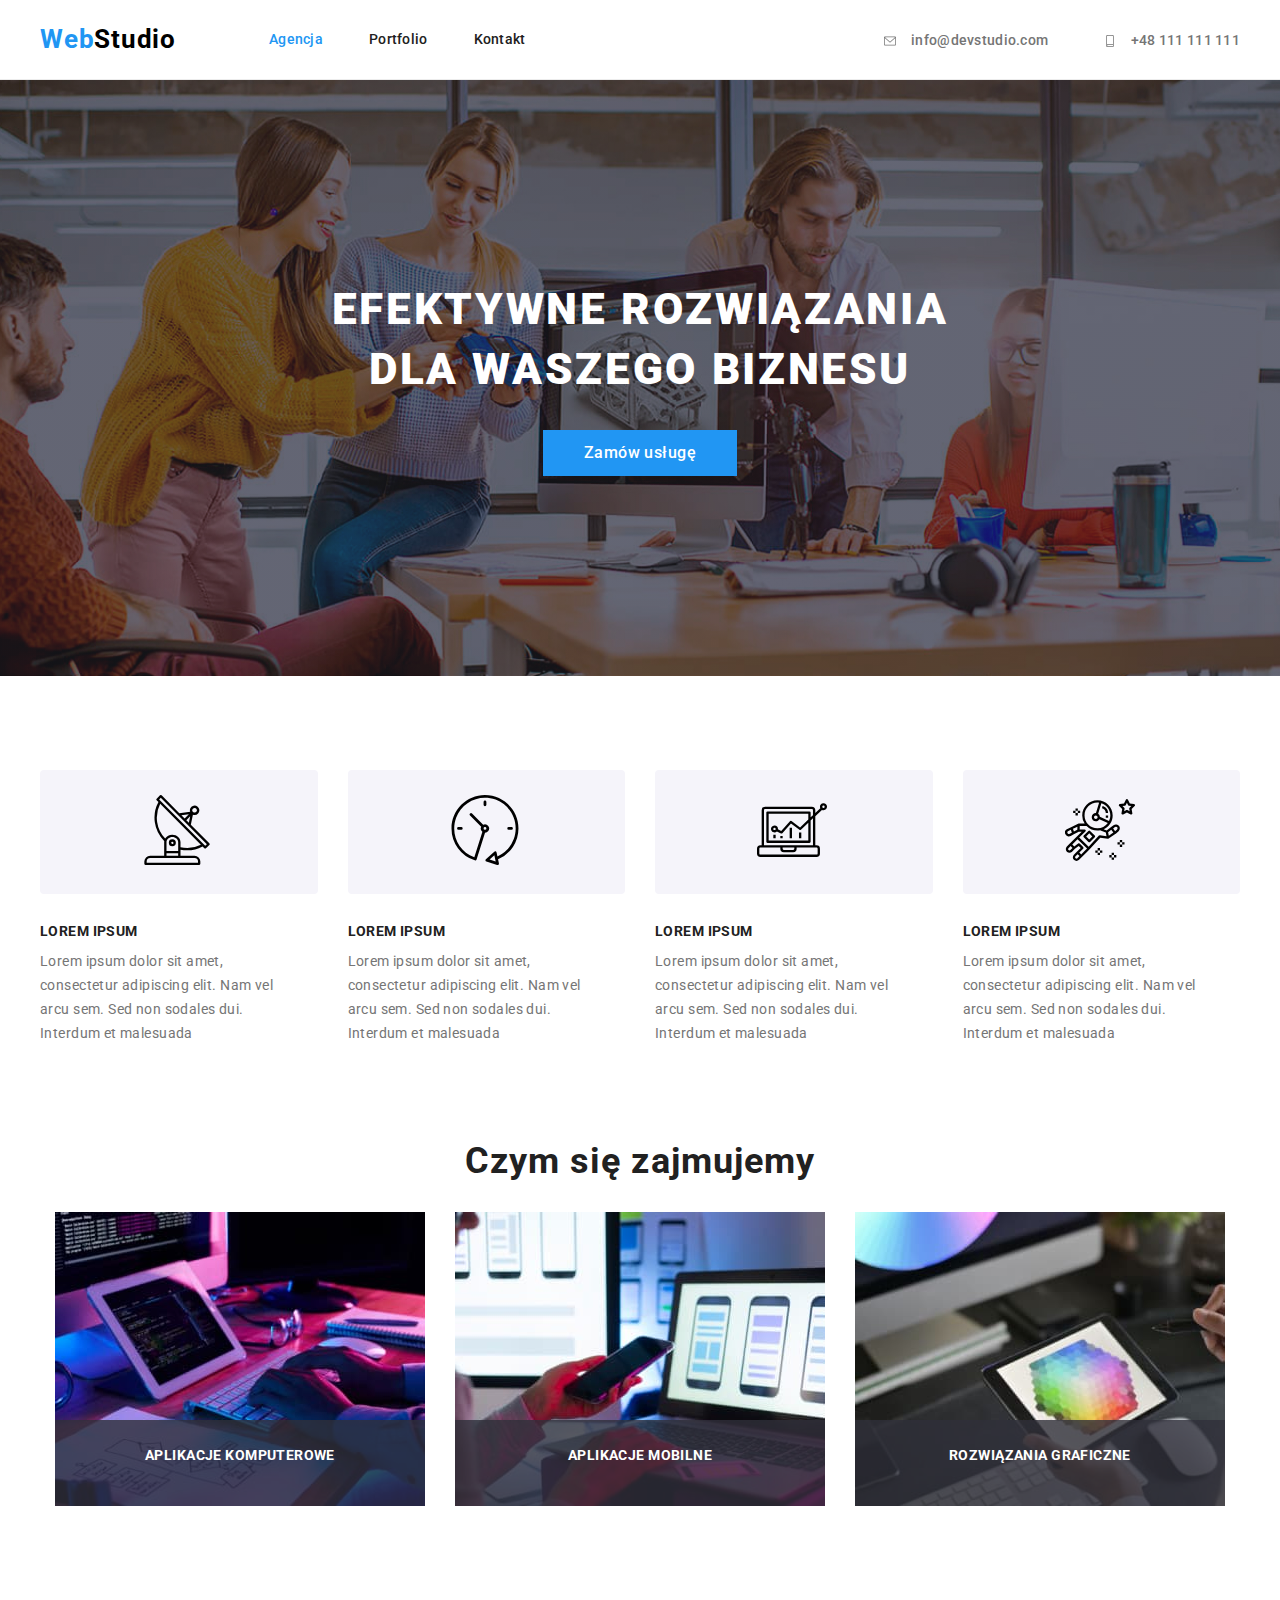
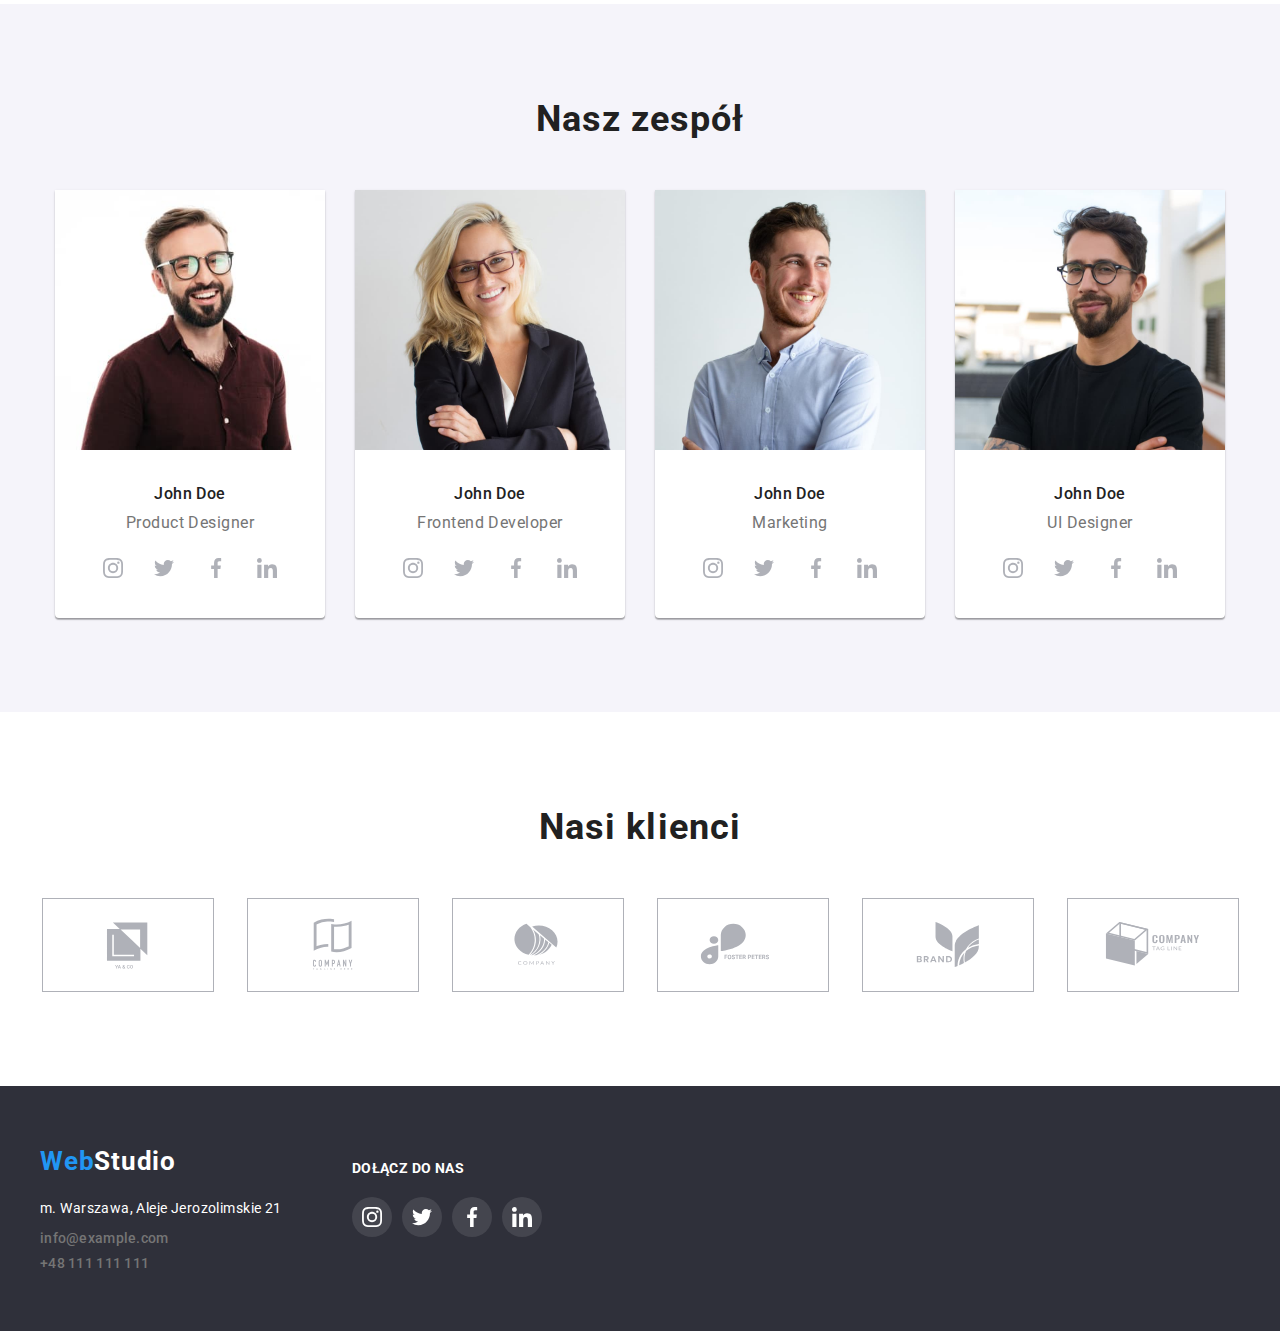
==== commit cbccc5b0: "edits" ====
--- a/index.html
+++ b/index.html
@@ -33,7 +33,9 @@
                     <nav class="sub-pages">
                         <ul class="list-forsubpages">
                             <li>
-                                <a class="links-format display-links first-second-nav" href="#"
+                                <a
+                                    class="links-format-agency-active display-links first-second-nav"
+                                    href="#"
                                     >Agencja</a
                                 >
                             </li>
@@ -141,7 +143,7 @@
                 <div class="container">
                     <h2 class="main-business-title">Czym się zajmujemy</h2>
                     <div class="main-business-inner">
-                        <picture>
+                        <picture class="main-business-img">
                             <img
                                 alt="designers-are-developing-application-smartphones-team-creators-is-working-interface-mobile-phones"
                                 width="370"
@@ -153,7 +155,7 @@
                             </div>
                         </picture>
 
-                        <picture>
+                        <picture class="main-business-img">
                             <img
                                 alt="creative-artist-web-design-with-working-colour-selection-graphic-tablet"
                                 width="370"
@@ -165,7 +167,7 @@
                             </div>
                         </picture>
 
-                        <picture>
+                        <picture class="main-business-img">
                             <img
                                 alt="designers-are-developing-application-smartphones-team-creators-is-working-interface-mobile-phones"
                                 width="370"
--- a/css/styles.css
+++ b/css/styles.css
@@ -76,19 +76,21 @@
     font-weight: 700;
     letter-spacing: 0.03em;
     font-size: 14px;
-    z-index: 2;
     display: flex;
     justify-content: center;
     padding-top: 27px;
+}
+
+.main-business-img {
+    position: relative;
 }
 
 .main-business-desc-box {
     background-color: rgba(47, 48, 58, 0.8);
-    width: 370px;
-    height: 70px;
-    z-index: 1;
+    width: 100%;
+    padding-bottom: 43px;
     position: absolute;
-    top: 224px;
+    bottom: 4px;
 }
 
 .team-header-inner {
@@ -173,16 +175,44 @@
     border: 1px solid var(--portfolio-grey);
 }
 
+.img-wrapper {
+    position: relative;
+    overflow: hidden;
+}
+
 .sub-portfolio-wrapper:hover,
 .sub-portfolio-wrapper:focus {
     box-shadow: 0px 1px 1px rgba(0, 0, 0, 0.12), 0px 4px 4px rgba(0, 0, 0, 0.06),
         1px 4px 6px rgba(0, 0, 0, 0.16);
 }
 
+.img-wrapper:hover .overlay,
+.img-wrapper:focus .overlay {
+    transform: translateY(0);
+}
+
 .sub-portfolio {
     padding-left: 24px;
     padding-top: 20px;
     padding-bottom: 20px;
+}
+
+.overlay {
+    position: absolute;
+    top: 0;
+    width: 370px;
+    height: 298px;
+    background-color: #2196f3e5;
+    transform: translateY(100%);
+    transition: transform 250ms ease;
+}
+
+.overlay-text {
+    color: white;
+    padding: 49px 45px 49px 24px;
+    font-size: 18px;
+    font-weight: 400;
+    letter-spacing: 0.03em;
 }
 
 .main-business {
@@ -260,6 +290,18 @@
 .links-format {
     text-decoration: none;
     color: var(--standard-black);
+}
+
+.links-format-agency-active {
+    text-decoration: none;
+    color: var(--standard-blue);
+}
+
+.links-format-agency-active::after {
+    width: 20px;
+    height: 20px;
+    border: 1px solid red;
+    display: flex;
 }
 
 .button-order {
@@ -314,7 +356,7 @@
 .social-icons-footer,
 .our-clients-list-item {
     transition-timing-function: cubic-bezier(0.4, 0, 0.2, 1);
-    transition-duration: 2s;
+    transition-duration: 250ms;
     transition-property: color, background-color, border-color, fill;
 }
 
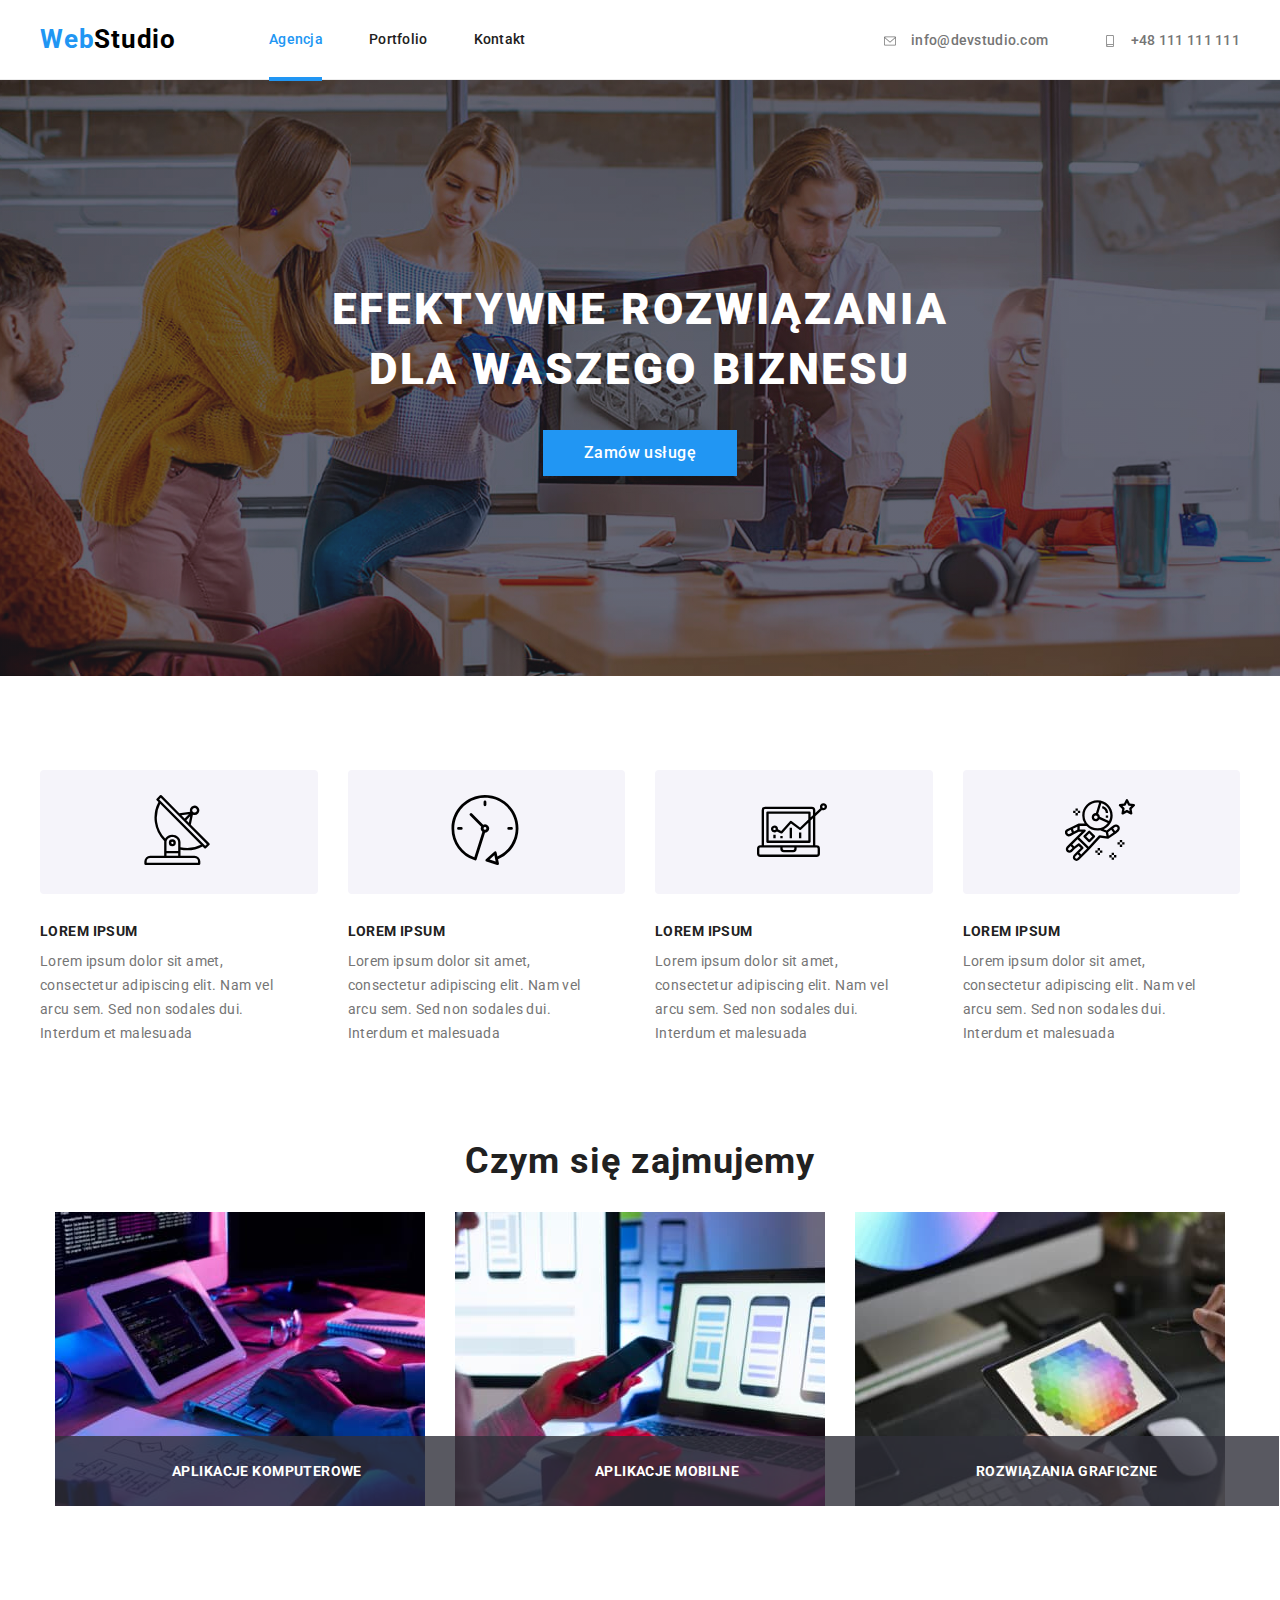
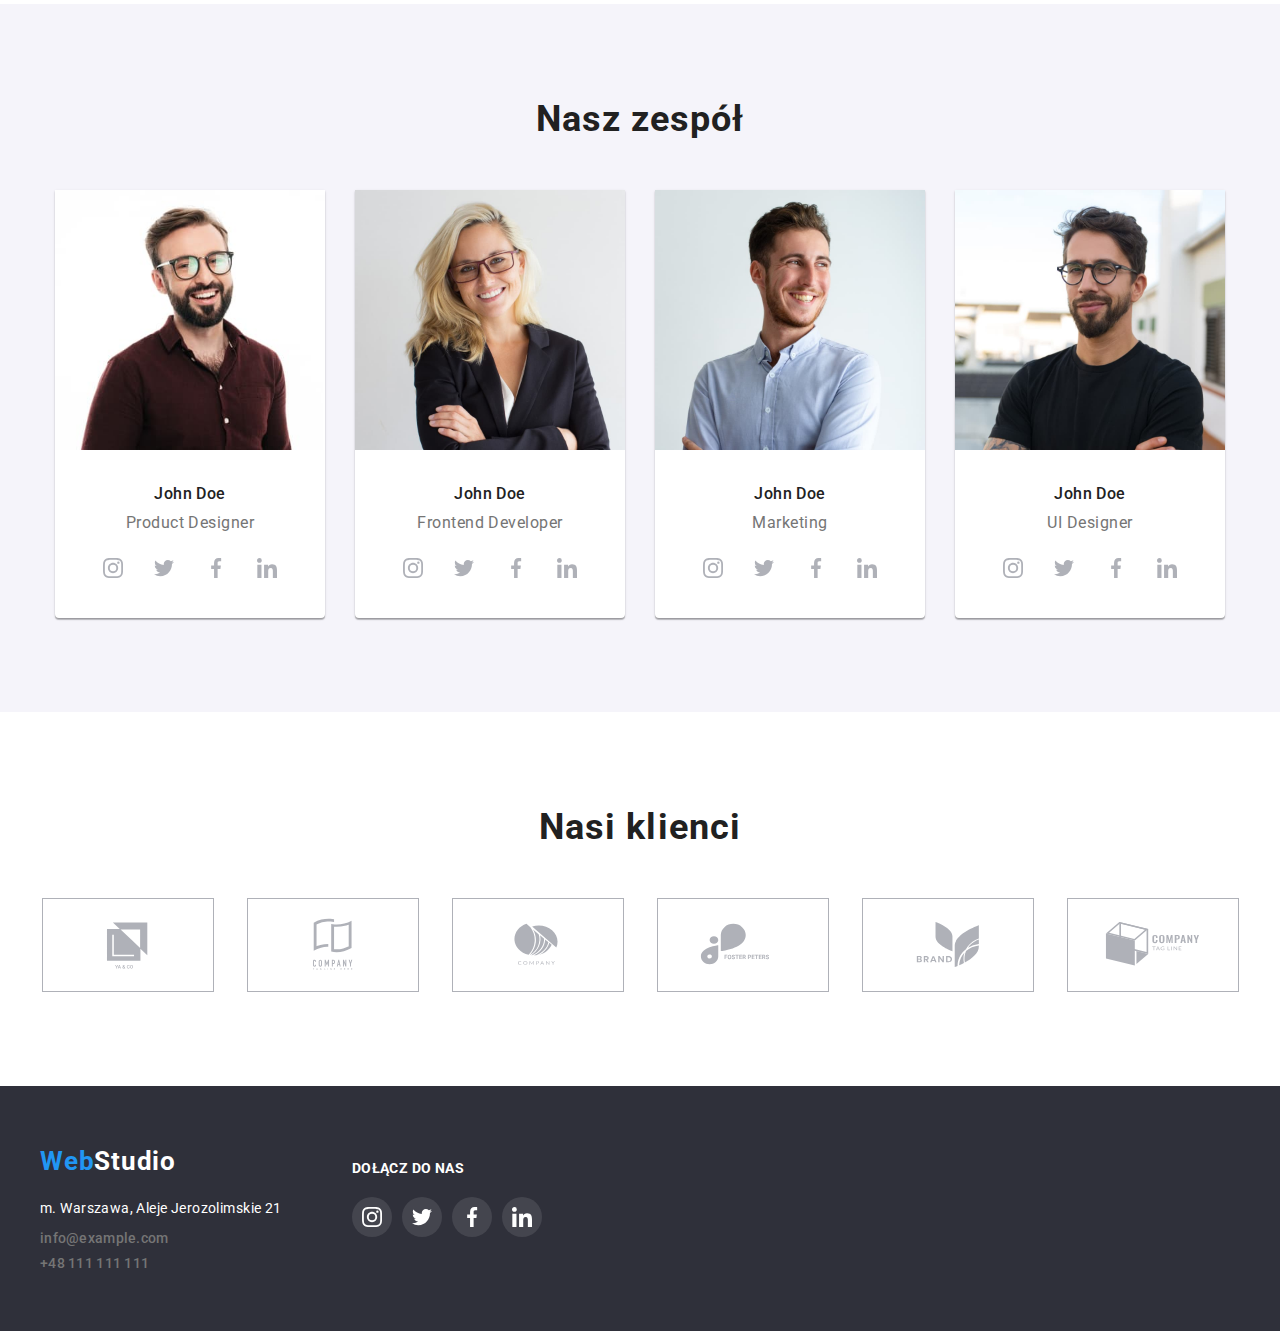
==== commit d8036194: "edit" ====
--- a/index.html
+++ b/index.html
@@ -34,11 +34,14 @@
                         <ul class="list-forsubpages">
                             <li>
                                 <a
-                                    class="links-format-agency-active display-links first-second-nav"
-                                    href="#"
+                                    class="links-format-agency-active test display-links first-second-nav"
+                                    href="index.html"
+                                    target="_parent"
+                                    rel="noreferrer noopener"
                                     >Agencja</a
                                 >
                             </li>
+
                             <li>
                                 <a
                                     class="links-format display-links first-second-nav"
@@ -151,7 +154,7 @@
                                 src="images/img-1.jpg"
                             />
                             <div class="main-business-desc-box">
-                                <div class="main-business-desc">aplikacje komputerowe</div>
+                                <p class="main-business-desc">aplikacje komputerowe</p>
                             </div>
                         </picture>
 
@@ -163,7 +166,7 @@
                                 src="images/img-2.jpg"
                             />
                             <div class="main-business-desc-box">
-                                <div class="main-business-desc">aplikacje mobilne</div>
+                                <p class="main-business-desc">aplikacje mobilne</p>
                             </div>
                         </picture>
 
@@ -175,7 +178,7 @@
                                 src="images/img-3.jpg"
                             />
                             <div class="main-business-desc-box">
-                                <div class="main-business-desc">rozwiązania graficzne</div>
+                                <p class="main-business-desc">rozwiązania graficzne</p>
                             </div>
                         </picture>
                     </div>
--- a/css/styles.css
+++ b/css/styles.css
@@ -40,12 +40,14 @@
     font-weight: 500;
     line-height: 1.17;
     letter-spacing: 0.02em;
+    position: relative;
 }
 
 .list-forsubpages {
     list-style: none;
     display: flex;
     margin-left: 93px;
+    align-items: center;
 }
 
 .list-portfolio {
@@ -78,7 +80,7 @@
     font-size: 14px;
     display: flex;
     justify-content: center;
-    padding-top: 27px;
+    /* padding-top: 27px; */
 }
 
 .main-business-img {
@@ -88,9 +90,9 @@
 .main-business-desc-box {
     background-color: rgba(47, 48, 58, 0.8);
     width: 100%;
-    padding-bottom: 43px;
     position: absolute;
     bottom: 4px;
+    padding: 27px 27px;
 }
 
 .team-header-inner {
@@ -298,9 +300,25 @@
 }
 
 .links-format-agency-active::after {
-    width: 20px;
-    height: 20px;
-    border: 1px solid red;
+    content: '';
+    position: absolute;
+    width: 53px;
+    border-bottom: 4px solid var(--standard-blue);
+    bottom: -34px;
+    display: flex;
+}
+
+.links-format-portfolio-active {
+    text-decoration: none;
+    color: var(--standard-blue);
+}
+
+.links-format-portfolio-active::after {
+    content: '';
+    position: absolute;
+    width: 58px;
+    border-bottom: 4px solid var(--standard-blue);
+    bottom: -34px;
     display: flex;
 }
 
